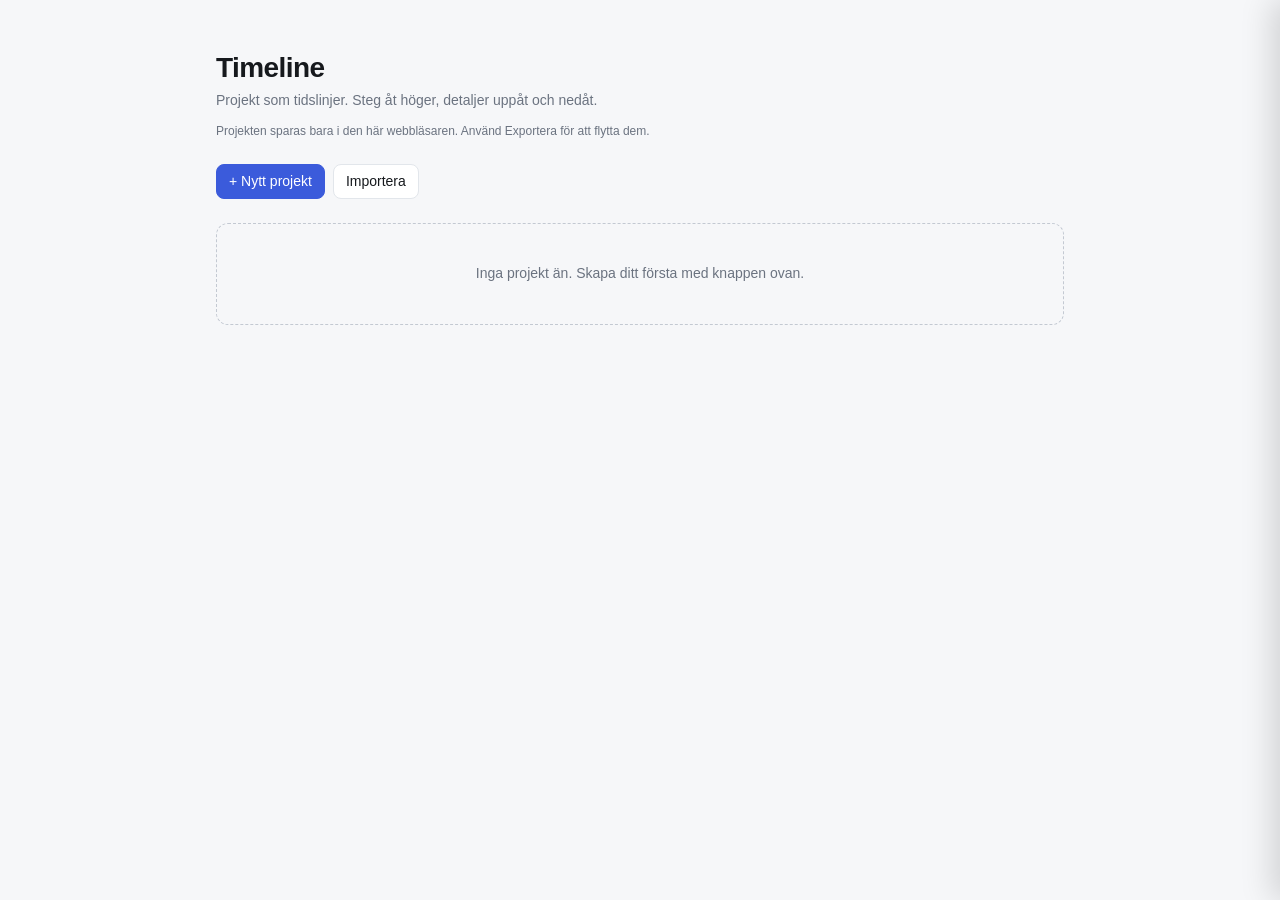
==== timeline/index.html @ 094e9ddc "Timeline: mark last step as Goal (gold + trophy) Co-Authored-By: Claude Opus 5.5 <noreply@anthropic." ====
<!doctype html>
<html lang="sv">
<head>
<meta charset="utf-8">
<meta name="viewport" content="width=device-width, initial-scale=1, viewport-fit=cover">
<meta name="robots" content="noindex, nofollow">
<title>Timeline</title>
<style>
:root{
  --bg:#f6f7f9; --dots:#d9dde3; --panel:#ffffff; --text:#16191d; --muted:#6b7380;
  --line:#c3c9d2; --border:#e2e6eb; --accent:#3b5bdb; --accent-soft:#e7ecff;
  --done:#2f9e44; --done-soft:#e6f6ea; --danger:#e03131;
  --crit:#f5b700; --crit-soft:#fff6d1; --crit-ring:rgba(245,183,0,.25); --crit-text:#9a6b00;
  --gold:#d4a72c; --gold-bg:linear-gradient(135deg,#fff8dc 0%,#ffe9a8 100%); --gold-ring:rgba(212,167,44,.28); --gold-text:#8a6a00; --shadow:0 1px 2px rgba(16,24,40,.06),0 4px 14px rgba(16,24,40,.06);
}
:root[data-theme="dark"]{
  --bg:#111317; --dots:#252a31; --panel:#1a1d23; --text:#e9ecf1; --muted:#8b93a1;
  --line:#3a414c; --border:#2b3038; --accent:#7b93ff; --accent-soft:#232b4a;
  --done:#51cf66; --done-soft:#1a2e20; --danger:#ff6b6b;
  --crit:#fcc419; --crit-soft:#3a3214; --crit-ring:rgba(252,196,25,.22); --crit-text:#ffd43b;
  --gold:#e3b341; --gold-bg:linear-gradient(135deg,#3b3115 0%,#4a3b12 100%); --gold-ring:rgba(227,179,65,.22); --gold-text:#f2cc60; --shadow:0 1px 2px rgba(0,0,0,.3),0 6px 18px rgba(0,0,0,.25);
}
@media (prefers-color-scheme:dark){
  :root:not([data-theme="light"]){
    --bg:#111317; --dots:#252a31; --panel:#1a1d23; --text:#e9ecf1; --muted:#8b93a1;
    --line:#3a414c; --border:#2b3038; --accent:#7b93ff; --accent-soft:#232b4a;
    --done:#51cf66; --done-soft:#1a2e20; --danger:#ff6b6b;
    --crit:#fcc419; --crit-soft:#3a3214; --crit-ring:rgba(252,196,25,.22); --crit-text:#ffd43b;
  --gold:#e3b341; --gold-bg:linear-gradient(135deg,#3b3115 0%,#4a3b12 100%); --gold-ring:rgba(227,179,65,.22); --gold-text:#f2cc60; --shadow:0 1px 2px rgba(0,0,0,.3),0 6px 18px rgba(0,0,0,.25);
  }
}
#saveState{font-size:12px;color:var(--muted);padding:0 4px;white-space:nowrap}
#saveState.error{color:var(--danger);font-weight:600}
.store-note{font-size:12px;color:var(--muted);margin:-16px 0 24px}
.overlay{position:fixed;inset:0;z-index:30;display:grid;place-items:center;padding:16px;background:rgba(10,12,16,.35)}
.overlay .box{background:var(--panel);border-radius:14px;width:min(440px,100%);padding:22px;box-shadow:0 20px 60px rgba(0,0,0,.25)}
#dialog{z-index:40}
#dlgText{margin:0 0 18px;font-size:15px;white-space:pre-line}
#toast{position:fixed;left:50%;bottom:24px;transform:translateX(-50%);z-index:50;background:var(--text);color:var(--bg);padding:10px 16px;border-radius:10px;font-size:13px;max-width:min(520px,calc(100vw - 32px));box-shadow:var(--shadow)}
#loading,#fatal{position:fixed;inset:0;display:grid;place-items:center;text-align:center;padding:24px;color:var(--muted)}
#fatal .box{max-width:460px}
#fatal h2{color:var(--text);font-size:18px;margin:0 0 8px}
#fatal p{margin:0 0 16px;white-space:pre-line}
*{box-sizing:border-box}
html,body{margin:0;height:100%}
body{background:var(--bg);color:var(--text);font:14px/1.4 -apple-system,BlinkMacSystemFont,"Segoe UI",Roboto,Helvetica,Arial,sans-serif;-webkit-font-smoothing:antialiased}
button{font:inherit;color:inherit;cursor:pointer}
input,textarea{font:inherit;color:var(--text)}
.btn{border:1px solid var(--border);background:var(--panel);border-radius:8px;padding:7px 12px;display:inline-flex;align-items:center;gap:6px}
.btn:hover{border-color:var(--line)}
.btn.primary{background:var(--accent);border-color:var(--accent);color:#fff}
.btn.danger{color:var(--danger)}
.btn.ghost{border-color:transparent;background:transparent}
.hidden{display:none!important}

/* Home */
#home{max-width:880px;margin:0 auto;padding:48px 16px 80px}
#home h1{font-size:28px;margin:0 0 4px;letter-spacing:-.02em}
#home .sub{color:var(--muted);margin:0 0 28px}
.home-actions{display:flex;gap:8px;flex-wrap:wrap;margin-bottom:24px}
.plist{display:grid;grid-template-columns:repeat(auto-fill,minmax(250px,1fr));gap:12px}
.pcard{background:var(--panel);border:1px solid var(--border);border-radius:12px;padding:16px;text-align:left;box-shadow:var(--shadow);display:flex;flex-direction:column;gap:6px;min-height:120px}
.pcard:hover{border-color:var(--accent)}
.pcard h3{margin:0;font-size:16px}
.pcard p{margin:0;color:var(--muted);font-size:13px;display:-webkit-box;-webkit-line-clamp:2;-webkit-box-orient:vertical;overflow:hidden}
.pcard .meta{margin-top:auto;color:var(--muted);font-size:12px;display:flex;gap:10px}
.progress{height:4px;border-radius:2px;background:var(--border);overflow:hidden}
.progress i{display:block;height:100%;background:var(--done)}
.empty-home{border:1px dashed var(--line);border-radius:12px;padding:40px;text-align:center;color:var(--muted)}

/* Board */
#board{position:fixed;inset:0}
#topbar{position:absolute;top:0;left:0;right:0;z-index:5;display:flex;align-items:center;gap:10px;padding:12px 16px;background:linear-gradient(var(--bg) 60%,transparent);pointer-events:none}
#topbar>*{pointer-events:auto}
#ptitle{border:none;background:none;text-align:left;padding:4px 8px;border-radius:8px;min-width:0}
#ptitle:hover{background:var(--panel)}
#ptitle strong{display:block;font-size:17px;white-space:nowrap;overflow:hidden;text-overflow:ellipsis}
#ptitle span{display:block;color:var(--muted);font-size:12px;white-space:nowrap;overflow:hidden;text-overflow:ellipsis;max-width:50vw}
#topbar .spacer{flex:1}
#zoombar{position:absolute;right:16px;bottom:16px;z-index:5;display:flex;gap:4px;background:var(--panel);border:1px solid var(--border);border-radius:10px;padding:4px;box-shadow:var(--shadow)}
#zoombar button{border:none;background:none;width:32px;height:32px;border-radius:6px;font-size:16px}
#zoombar button:hover{background:var(--bg)}
#hint{position:absolute;left:16px;bottom:16px;z-index:5;color:var(--muted);font-size:12px}
#viewport{position:absolute;inset:0;overflow:hidden;cursor:grab;touch-action:none;background-image:radial-gradient(var(--dots) 1px,transparent 1px);background-size:22px 22px}
#viewport.dragging{cursor:grabbing}
#world{position:absolute;left:0;top:0;transform-origin:0 0}
#lines{position:absolute;left:0;top:0;width:1px;height:1px;overflow:visible}
#lines line{stroke:var(--line);stroke-width:2}
#lines line.dash{stroke-dasharray:5 5}
#lines line.done{stroke:var(--done)}

.card{position:absolute;background:var(--panel);border:1.5px solid var(--border);border-radius:12px;padding:10px 12px;box-shadow:var(--shadow);text-align:left;display:flex;flex-direction:column;gap:4px;overflow:hidden;transition:border-color .15s}
.card:hover{border-color:var(--accent)}
.card .date{font-size:11px;color:var(--muted);display:flex;align-items:center;gap:6px}
.card .date.late{color:var(--danger);font-weight:600}
.card .title{font-weight:600;line-height:1.25;display:-webkit-box;-webkit-line-clamp:2;-webkit-box-orient:vertical;overflow:hidden;word-break:break-word}
.card .who{display:flex;gap:4px;flex-wrap:nowrap;overflow:hidden;margin-top:auto}
.chip{font-size:11px;padding:1px 7px 1px 2px;border-radius:999px;background:var(--bg);display:inline-flex;align-items:center;gap:4px;white-space:nowrap}
.chip b{width:16px;height:16px;border-radius:50%;color:#fff;font-size:9px;display:inline-grid;place-items:center;font-weight:700}
.card.detail{padding:8px 10px;border-radius:10px}
.card.detail .title{font-weight:500;font-size:13px;-webkit-line-clamp:1}
.card.start{background:var(--accent);border-color:var(--accent);color:#fff}
.card.start .date{color:rgba(255,255,255,.8)}
.card.start .chip{background:rgba(255,255,255,.18)}
.card.done{border-color:var(--done);box-shadow:0 0 0 1px var(--done),var(--shadow);padding-right:34px}
.done-badge{position:absolute;top:8px;right:8px;width:20px;height:20px;border-radius:50%;background:var(--done);color:#fff;display:grid;place-items:center}
.done-badge svg{width:12px;height:12px}
.card.detail .done-badge{top:7px;right:7px;width:18px;height:18px}
.card.crit{border-color:var(--crit);background:var(--crit-soft);box-shadow:0 0 0 3px var(--crit-ring),var(--shadow)}
.card.start.crit{background:var(--crit-soft);color:var(--text)}
.card.start.crit .date{color:var(--muted)}
.warn{color:var(--crit-text);font-weight:700;display:inline-flex;align-items:center;gap:3px}
.crit-toggle input{accent-color:var(--crit)}
.card.goal{border-color:var(--gold);background:var(--gold-bg);box-shadow:0 0 0 3px var(--gold-ring),0 6px 22px var(--gold-ring)}
.card.goal::after{content:"";position:absolute;right:-14px;bottom:-18px;width:84px;height:84px;opacity:.13;pointer-events:none;background:var(--gold-text);
  -webkit-mask:var(--trophy) center/contain no-repeat;mask:var(--trophy) center/contain no-repeat}
.card.goal .date{color:var(--gold-text)}
.goal-tag{color:var(--gold-text);font-weight:700;display:inline-flex;align-items:center;gap:4px}
.goal-tag svg{width:13px;height:13px}
.goal-toggle input{accent-color:var(--gold)}
:root{--trophy:url("data:image/svg+xml,%3Csvg xmlns='http://www.w3.org/2000/svg' viewBox='0 0 24 24'%3E%3Cpath d='M7 2h10v2h3.5v3.5A4.5 4.5 0 0 1 16.3 12a5 5 0 0 1-3.3 2.8V17h3v2.5H8V17h3v-2.2A5 5 0 0 1 7.7 12 4.5 4.5 0 0 1 3.5 7.5V4H7V2zm0 4H5.5v1.5A2.5 2.5 0 0 0 7 9.8V6zm10 0v3.8a2.5 2.5 0 0 0 1.5-2.3V6H17z'/%3E%3Crect x='6.5' y='20.5' width='11' height='2' rx='1'/%3E%3C/svg%3E")}
.check{width:14px;height:14px;border-radius:50%;background:var(--done);color:#fff;display:inline-grid;place-items:center;font-size:9px;font-weight:700}

.plus{position:absolute;border-radius:50%;border:1.5px dashed var(--line);background:var(--panel);color:var(--muted);display:grid;place-items:center;padding:0;line-height:1;transition:all .15s}
.plus:hover{border-style:solid;border-color:var(--accent);color:var(--accent);transform:scale(1.12)}
.plus.big{border-style:solid;border-width:2px;border-color:var(--accent);color:var(--accent);font-size:26px;box-shadow:var(--shadow)}
.plus.big:hover{background:var(--accent);color:#fff}
.plus.small{font-size:15px;opacity:.55}
.plus.small:hover{opacity:1}
.plus.inline{font-size:13px;opacity:0;border-style:solid}
.seg-hit:hover .plus.inline,.plus.inline:hover,.plus.inline:focus-visible{opacity:1}
@media (hover:none){.plus.inline{opacity:.7}.plus.small{opacity:.8}}
.seg-hit{position:absolute;height:30px}
.start-label{position:absolute;color:var(--muted);font-size:13px;text-align:center;width:200px;pointer-events:none}

/* Drawer + modal */
#scrim{position:fixed;inset:0;background:rgba(10,12,16,.35);z-index:20}
#drawer{position:fixed;top:0;right:0;bottom:0;width:min(400px,100vw);background:var(--panel);z-index:21;box-shadow:-8px 0 30px rgba(0,0,0,.15);display:flex;flex-direction:column;transform:translateX(100%);transition:transform .2s ease}
#drawer.open{transform:none}
#drawer header{padding:18px 20px 6px;display:flex;align-items:center;gap:8px}
#drawer header h2{font-size:17px;margin:0;flex:1}
#drawer form{padding:8px 20px 20px;display:flex;flex-direction:column;gap:14px;overflow:auto;flex:1}
label{display:flex;flex-direction:column;gap:5px;font-size:12px;color:var(--muted);font-weight:600}
input[type=text],input[type=date],input[type=time],textarea{border:1px solid var(--border);background:var(--bg);border-radius:8px;padding:9px 10px;font-size:14px;font-weight:400;width:100%}
input:focus,textarea:focus{outline:2px solid var(--accent);outline-offset:-1px;border-color:transparent}
textarea{resize:vertical;min-height:90px}
.row{display:flex;gap:10px}.row>*{flex:1}
.toggle{flex-direction:row;align-items:center;gap:8px;font-size:14px;color:var(--text);font-weight:500}
.toggle input{width:18px;height:18px;accent-color:var(--done)}
.form-actions{display:flex;gap:8px;margin-top:auto;padding-top:8px}
.form-actions .grow{flex:1}
.ctx{font-size:12px;color:var(--muted);background:var(--bg);border-radius:8px;padding:8px 10px}
#modal h2{margin:0 0 14px;font-size:18px}
#modal form{display:flex;flex-direction:column;gap:14px}
@media (max-width:600px){#hint{display:none}#topbar .lbl{display:none}}
</style>
</head>
<body>

<section id="home" class="hidden">
  <h1>Timeline</h1>
  <p class="sub">Projekt som tidslinjer. Steg åt höger, detaljer uppåt och nedåt.</p>
  <p class="store-note" id="storeNote"></p>
  <div class="home-actions">
    <button class="btn primary" id="newProject">+ Nytt projekt</button>
    <button class="btn" id="importBtn">Importera</button>
    <input type="file" id="importFile" accept="application/json,.json" class="hidden">
  </div>
  <div id="plist" class="plist"></div>
</section>

<section id="board" class="hidden">
  <div id="viewport"><div id="world"><svg id="lines"></svg><div id="nodes"></div></div></div>
  <div id="topbar">
    <button class="btn" id="backBtn" title="Alla projekt">&larr;<span class="lbl"> Projekt</span></button>
    <button id="ptitle" title="Redigera projekt"><strong></strong><span></span></button>
    <div class="spacer"></div>
    <span id="saveState" aria-live="polite"></span>
    <button class="btn" id="exportBtn" title="Ladda ner som JSON">Exportera</button>
  </div>
  <div id="zoombar">
    <button id="zoomOut" title="Zooma ut">&minus;</button>
    <button id="zoomFit" title="Visa allt">&#9634;</button>
    <button id="zoomIn" title="Zooma in">+</button>
  </div>
  <div id="hint">Dra för att flytta. Ctrl/⌘ + scroll eller nyp för att zooma.</div>
</section>

<div id="scrim" class="hidden"></div>
<aside id="drawer" aria-hidden="true">
  <header><h2 id="dTitle">Steg</h2><button class="btn ghost" id="dClose" title="Stäng">&times;</button></header>
  <form id="dForm" autocomplete="off">
    <div class="ctx" id="dCtx"></div>
    <label>Namn på steget<input type="text" id="fTitle" required maxlength="140" placeholder="t.ex. Ta fram designförslag"></label>
    <label>Vem gör det?<input type="text" id="fWho" list="whoList" placeholder="Namn, separera flera med komma"></label>
    <datalist id="whoList"></datalist>
    <div class="row">
      <label>Datum<input type="date" id="fDate"></label>
      <label>Tid<input type="time" id="fTime"></label>
    </div>
    <label>Beskrivning<textarea id="fNote" placeholder="Detaljer, länkar, anteckningar"></textarea></label>
    <label class="toggle goal-toggle" id="goalRow"><input type="checkbox" id="fGoal"> 🏆 Mål (projektets slutpunkt)</label>
    <label class="toggle crit-toggle"><input type="checkbox" id="fCrit"> ⚠ Kritiskt</label>
    <label class="toggle"><input type="checkbox" id="fDone"> Klart</label>
    <div class="form-actions">
      <button type="button" class="btn danger" id="dDelete">Ta bort</button>
      <span class="grow"></span>
      <button type="button" class="btn" id="dCancel">Avbryt</button>
      <button type="submit" class="btn primary" id="dSave">Spara</button>
    </div>
  </form>
</aside>

<div id="loading">Laddar projekt…</div>
<div id="fatal" class="hidden"><div class="box"><h2 id="fatalTitle">Något gick fel</h2><p id="fatalText"></p><button class="btn primary" id="fatalRetry">Försök igen</button></div></div>
<div id="dialog" class="overlay hidden"><div class="box"><p id="dlgText"></p><div class="form-actions"><span class="grow"></span><button class="btn" id="dlgNo">Avbryt</button><button class="btn primary" id="dlgYes">OK</button></div></div></div>
<div id="toast" class="hidden"></div>

<div id="modal" class="overlay hidden">
  <div class="box">
    <h2 id="mTitle">Nytt projekt</h2>
    <form id="mForm" autocomplete="off">
      <label>Projektnamn<input type="text" id="mName" required maxlength="100"></label>
      <label>Kort beskrivning (valfri)<textarea id="mDesc" maxlength="400" style="min-height:70px"></textarea></label>
      <div class="form-actions">
        <button type="button" class="btn danger" id="mDelete">Ta bort projekt</button>
        <span class="grow"></span>
        <button type="button" class="btn" id="mCancel">Avbryt</button>
        <button type="submit" class="btn primary" id="mSave">Skapa</button>
      </div>
    </form>
  </div>
</div>

<script>
(() => {
'use strict';
const KEY = 'fallkvist.timeline.v1';
const $ = s => document.querySelector(s);
const uid = () => (crypto.randomUUID ? crypto.randomUUID() : Date.now().toString(36) + Math.random().toString(36).slice(2));
const pad = n => String(n).padStart(2, '0');
const todayISO = d => `${d.getFullYear()}-${pad(d.getMonth()+1)}-${pad(d.getDate())}`;
const nowTime = d => `${pad(d.getHours())}:${pad(d.getMinutes())}`;

/* ---------- config ---------- */
// Entra ID app registration (SPA, redirect URI brk-multihub://fallkvist.se, delegated Files.ReadWrite.All)
const TEAMS_CLIENT_ID = '';
const GRAPH_SCOPES = ['Files.ReadWrite.All'];
const FOLDER = 'Timeline';
const IN_TEAMS = new URLSearchParams(location.search).get('host') === 'teams';

/* ---------- dialogs ---------- */
function ask(text, okLabel = 'OK', danger = false){
  return new Promise(res => {
    $('#dlgText').textContent = text;
    const yes = $('#dlgYes'), no = $('#dlgNo');
    yes.textContent = okLabel; yes.style.background = danger ? 'var(--danger)' : ''; yes.style.borderColor = danger ? 'var(--danger)' : '';
    $('#dialog').classList.remove('hidden'); setTimeout(() => yes.focus(), 20);
    const done = v => { $('#dialog').classList.add('hidden'); yes.onclick = no.onclick = null; res(v); };
    yes.onclick = () => done(true); no.onclick = () => done(false);
  });
}
let toastTimer;
function notify(text){
  const t = $('#toast'); t.textContent = text; t.classList.remove('hidden');
  clearTimeout(toastTimer); toastTimer = setTimeout(() => t.classList.add('hidden'), 5000);
}
function setStatus(s){
  const el = $('#saveState'); if (!IN_TEAMS) { el.textContent = ''; return; }
  el.className = s === 'error' ? 'error' : '';
  el.textContent = s === 'saving' ? 'Sparar…' : s === 'saved' ? 'Sparat' : s === 'error' ? 'Kunde inte spara' : '';
}
function normalize(p){
  p.steps = Array.isArray(p.steps) ? p.steps : [];
  p.steps.forEach(s => { s.up = s.up || []; s.down = s.down || []; });
  return p;
}

/* ---------- storage: this browser ---------- */
const LocalStore = {
  async init(){
    let d = null;
    try { const raw = localStorage.getItem(KEY); if (raw) d = JSON.parse(raw); } catch(e) {}
    $('#storeNote').textContent = 'Projekten sparas bara i den här webbläsaren. Använd Exportera för att flytta dem.';
    return (d && Array.isArray(d.projects) ? d.projects : []).map(normalize);
  },
  write(){ try { localStorage.setItem(KEY, JSON.stringify(db)); } catch(e) { notify('Kunde inte spara i webbläsaren.'); } },
  saveProject(){ this.write(); },
  deleteProject(){ this.write(); },
  pending: () => false,
  refresh: async () => false
};

/* ---------- storage: Teams channel files (SharePoint via Microsoft Graph) ---------- */
function loadScript(src){
  return new Promise((res, rej) => { const s = document.createElement('script'); s.src = src; s.crossOrigin = 'anonymous'; s.onload = res; s.onerror = () => rej(new Error('Kunde inte ladda ' + src)); document.head.appendChild(s); });
}
function applyTheme(t){ document.documentElement.dataset.theme = (t === 'dark' || t === 'contrast') ? 'dark' : 'light'; }

const TeamsStore = {
  meta: new Map(),     // projectId -> { itemId, eTag }
  timers: new Map(), inflight: new Map(),
  async init(){
    await Promise.all([
      loadScript('https://cdn.jsdelivr.net/npm/@microsoft/teams-js@2.59.0/dist/umd/MicrosoftTeams.min.js'),
      loadScript('https://cdn.jsdelivr.net/npm/@azure/msal-browser@5.27.0/lib/msal-browser.min.js')
    ]);
    try { await microsoftTeams.app.initialize(); }
    catch(e){ throw new Error('Den här adressen fungerar bara inuti Microsoft Teams.\nI webbläsaren: öppna fallkvist.se/timeline utan ?host=teams.'); }
    const c = await microsoftTeams.app.getContext();
    applyTheme(c.app && c.app.theme);
    microsoftTeams.app.registerOnThemeChangeHandler(applyTheme);
    microsoftTeams.app.notifySuccess();
    if (!TEAMS_CLIENT_ID) throw new Error('Timeline är inte kopplad till Microsoft ännu (app-ID saknas).');
    if (!c.team || !c.team.groupId || !c.channel || !c.channel.id) throw new Error('Lägg till Timeline som en flik i en kanal i ett team.');
    this.pca = await msal.createNestablePublicClientApplication({
      auth: { clientId: TEAMS_CLIENT_ID, authority: `https://login.microsoftonline.com/${c.user.tenant.id}` }
    });
    const ff = await this.graph(`/teams/${c.team.groupId}/channels/${encodeURIComponent(c.channel.id)}/filesFolder`);
    this.drive = ff.parentReference.driveId; this.root = ff.id;
    $('#storeNote').textContent = `Projekten sparas i kanalens Filer, i mappen ${FOLDER}. Alla i kanalen ser samma projekt.`;
    $('#exportBtn').classList.add('hidden');
    setInterval(() => this.refresh(), 20000);
    document.addEventListener('visibilitychange', () => { if (!document.hidden) this.refresh(); });
    window.addEventListener('beforeunload', e => { if (this.pending()) { e.preventDefault(); e.returnValue = ''; } });
    const raw = await this.listRaw();
    return (await Promise.all(raw.map(i => this.download(i).catch(() => null)))).filter(Boolean);
  },
  async token(){
    const req = { scopes: GRAPH_SCOPES };
    try { return (await this.pca.acquireTokenSilent(req)).accessToken; }
    catch(e){ return (await this.pca.acquireTokenPopup(req)).accessToken; }
  },
  async graph(path, opts = {}){
    const t = await this.token();
    const r = await fetch('https://graph.microsoft.com/v1.0' + path, { ...opts, headers: { Authorization: 'Bearer ' + t, ...(opts.headers || {}) } });
    if (!r.ok){ const e = new Error(`Microsoft Graph svarade ${r.status}`); e.status = r.status; throw e; }
    return r.status === 204 ? null : r.json();
  },
  path(rest){ return `/drives/${this.drive}/items/${this.root}:/${FOLDER}${rest}`; },
  async listRaw(){
    try {
      const res = await this.graph(this.path(':/children?$top=999'));
      return res.value.filter(i => i.file && i.name.endsWith('.json'));
    } catch(e){ if (e.status === 404) return []; throw e; }
  },
  async download(item){
    const r = await fetch(item['@microsoft.graph.downloadUrl']);
    if (!r.ok) throw new Error('download ' + r.status);
    const p = normalize(await r.json());
    if (!p.id || typeof p.name !== 'string') return null;
    this.meta.set(p.id, { itemId: item.id, eTag: item.eTag });
    return p;
  },
  pending(){ return this.timers.size > 0 || this.inflight.size > 0; },
  saveProject(p){
    clearTimeout(this.timers.get(p.id)); setStatus('saving');
    this.timers.set(p.id, setTimeout(() => this.flush(p.id), 600));
  },
  async flush(id){
    this.timers.delete(id);
    if (this.inflight.has(id)){ this.inflight.set(id, 'again'); return; }
    const p = db.projects.find(x => x.id === id); if (!p) return;
    this.inflight.set(id, true);
    const m = this.meta.get(id);
    try {
      const item = await this.graph(this.path(`/${id}.json:/content`) + (m ? '' : '?@microsoft.graph.conflictBehavior=fail'), {
        method: 'PUT', body: JSON.stringify(p),
        headers: { 'Content-Type': 'application/json', ...(m ? { 'If-Match': m.eTag } : {}) }
      });
      this.meta.set(id, { itemId: item.id, eTag: item.eTag });
      if (!this.timers.size && this.inflight.size <= 1) setStatus('saved');
    } catch(e){
      if (e.status === 412 || e.status === 409){
        await this.reloadOne(id);
        notify('Någon annan ändrade projektet samtidigt. Den senaste versionen visas nu, gör om din ändring.');
        setStatus('');
      } else {
        setStatus('error');
        this.timers.set(id, setTimeout(() => this.flush(id), 8000));
      }
    } finally {
      const again = this.inflight.get(id) === 'again';
      this.inflight.delete(id);
      if (again) this.flush(id);
    }
  },
  async reloadOne(id){
    try {
      const item = await this.graph(this.path(`/${id}.json`));
      const p = await this.download(item);
      const i = db.projects.findIndex(x => x.id === id);
      if (p && i >= 0) db.projects[i] = p;
    } catch(e){}
    rerender();
  },
  async deleteProject(p){
    clearTimeout(this.timers.get(p.id)); this.timers.delete(p.id);
    const m = this.meta.get(p.id); if (!m) return;
    try { await this.graph(`/drives/${this.drive}/items/${m.itemId}`, { method: 'DELETE' }); this.meta.delete(p.id); }
    catch(e){ notify('Kunde inte ta bort projektet i Teams.'); }
  },
  async refresh(){
    if (this.pending() || ctx || !$('#modal').classList.contains('hidden')) return;
    let raw; try { raw = await this.listRaw(); } catch(e){ return; }
    if (this.pending() || ctx) return;
    let changed = false;
    const seen = new Set();
    for (const item of raw){
      const id = item.name.slice(0, -5); seen.add(id);
      const m = this.meta.get(id);
      if (m && m.eTag === item.eTag) continue;
      try {
        const p = await this.download(item); if (!p) continue;
        const i = db.projects.findIndex(x => x.id === p.id);
        if (i >= 0) db.projects[i] = p; else db.projects.push(p);
        changed = true;
      } catch(e){}
    }
    for (const id of [...this.meta.keys()]){
      if (!seen.has(id)){ this.meta.delete(id); db.projects = db.projects.filter(x => x.id !== id); changed = true; }
    }
    if (changed && !this.pending() && !ctx) rerender();
  }
};

const store = IN_TEAMS ? TeamsStore : LocalStore;
let db = { projects: [] };
function save(p = current()){
  if (!p) return;
  p.updated = Date.now();
  store.saveProject(p);
}
function rerender(){
  if (currentId && !current()){ location.hash = ''; return; }
  current() ? renderBoard() : renderHome();
}

let currentId = null;
const current = () => db.projects.find(p => p.id === currentId) || null;

/* ---------- helpers ---------- */
const MONTHS = ['jan','feb','mar','apr','maj','jun','jul','aug','sep','okt','nov','dec'];
function fmtDate(s){
  if (!s.date) return '';
  const [y,m,d] = s.date.split('-').map(Number);
  const thisYear = new Date().getFullYear();
  let out = `${d} ${MONTHS[m-1]}` + (y !== thisYear ? ` ${y}` : '');
  if (s.time) out += ` ${s.time}`;
  return out;
}
function lateCheck(s){
  if (!s.date || s.done) return false;
  const due = new Date(`${s.date}T${s.time || '23:59'}`);
  return due < new Date();
}
const people = s => (s.who || '').split(',').map(x => x.trim()).filter(Boolean);
function colorFor(name){
  let h = 0; for (const c of name) h = (h * 31 + c.charCodeAt(0)) % 360;
  return `hsl(${h} 55% 48%)`;
}
const initials = n => n.split(/\s+/).map(w => w[0]).join('').slice(0,2).toUpperCase();
function el(tag, cls, text){ const e = document.createElement(tag); if (cls) e.className = cls; if (text != null) e.textContent = text; return e; }

/* ---------- routing ---------- */
function route(){
  const m = location.hash.match(/^#p=(.+)$/);
  currentId = m ? decodeURIComponent(m[1]) : null;
  if (currentId && !current()) { location.hash = ''; return; }
  closeDrawer(true);
  if (current()) { $('#home').classList.add('hidden'); $('#board').classList.remove('hidden'); renderBoard(true); }
  else { $('#board').classList.add('hidden'); $('#home').classList.remove('hidden'); renderHome(); }
}
window.addEventListener('hashchange', route);

/* ---------- home ---------- */
function renderHome(){
  const list = $('#plist'); list.innerHTML = '';
  if (!db.projects.length){
    const e = el('div','empty-home'); e.style.gridColumn = '1/-1';
    e.textContent = 'Inga projekt än. Skapa ditt första med knappen ovan.';
    list.appendChild(e); return;
  }
  [...db.projects].sort((a,b) => (b.updated||0) - (a.updated||0)).forEach(p => {
    const c = el('button','pcard');
    c.appendChild(el('h3', null, p.name));
    if (p.description) c.appendChild(el('p', null, p.description));
    const total = p.steps.length + p.steps.reduce((n,s) => n + s.up.length + s.down.length, 0);
    const done = p.steps.filter(s => s.done).length + p.steps.reduce((n,s) => n + s.up.filter(d=>d.done).length + s.down.filter(d=>d.done).length, 0);
    const meta = el('div','meta');
    meta.appendChild(el('span', null, `${p.steps.length} steg`));
    if (total) meta.appendChild(el('span', null, `${done}/${total} klara`));
    if (p.updated) meta.appendChild(el('span', null, 'Ändrad ' + new Date(p.updated).toLocaleDateString('sv-SE')));
    if (total){ const pr = el('div','progress'); const i = el('i'); i.style.width = (done/total*100) + '%'; pr.appendChild(i); c.appendChild(pr); }
    c.appendChild(meta);
    c.onclick = () => { location.hash = 'p=' + encodeURIComponent(p.id); };
    list.appendChild(c);
  });
}

/* ---------- project modal ---------- */
let modalMode = 'new';
function openModal(mode){
  modalMode = mode;
  const p = current();
  $('#mTitle').textContent = mode === 'new' ? 'Nytt projekt' : 'Redigera projekt';
  $('#mSave').textContent = mode === 'new' ? 'Skapa' : 'Spara';
  $('#mDelete').classList.toggle('hidden', mode === 'new');
  $('#mName').value = mode === 'edit' ? p.name : '';
  $('#mDesc').value = mode === 'edit' ? (p.description || '') : '';
  $('#modal').classList.remove('hidden');
  setTimeout(() => $('#mName').focus(), 20);
}
const closeModal = () => $('#modal').classList.add('hidden');
$('#newProject').onclick = () => openModal('new');
$('#ptitle').onclick = () => openModal('edit');
$('#mCancel').onclick = closeModal;
$('#modal').addEventListener('pointerdown', e => { if (e.target.id === 'modal') closeModal(); });
$('#mForm').onsubmit = e => {
  e.preventDefault();
  const name = $('#mName').value.trim(); if (!name) return;
  const description = $('#mDesc').value.trim();
  if (modalMode === 'new'){
    const p = { id: uid(), name, description, created: Date.now(), updated: Date.now(), steps: [] };
    db.projects.push(p); save(p); closeModal();
    location.hash = 'p=' + encodeURIComponent(p.id);
  } else {
    Object.assign(current(), { name, description }); save(); closeModal(); renderBoard();
  }
};
$('#mDelete').onclick = async () => {
  const p = current();
  const msg = IN_TEAMS ? `Ta bort projektet "${p.name}"? Filen hamnar i SharePoints papperskorg.` : `Ta bort projektet "${p.name}"? Det går inte att ångra.`;
  if (!await ask(msg, 'Ta bort', true)) return;
  db.projects = db.projects.filter(x => x.id !== p.id); store.deleteProject(p); closeModal(); location.hash = '';
};

/* ---------- import / export ---------- */
$('#exportBtn').onclick = () => {
  const p = current();
  const blob = new Blob([JSON.stringify({ app:'timeline', version:1, projects:[p] }, null, 2)], { type:'application/json' });
  const a = el('a'); a.href = URL.createObjectURL(blob);
  a.download = (p.name.replace(/[^\wåäöÅÄÖ-]+/g,'-') || 'projekt') + '.json';
  a.click(); setTimeout(() => URL.revokeObjectURL(a.href), 1000);
};
$('#importBtn').onclick = () => $('#importFile').click();
$('#importFile').onchange = async e => {
  const f = e.target.files[0]; e.target.value = ''; if (!f) return;
  try {
    const data = JSON.parse(await f.text());
    const list = Array.isArray(data.projects) ? data.projects : [data];
    let n = 0;
    for (const p of list){
      if (!p || typeof p.name !== 'string' || !Array.isArray(p.steps)) continue;
      if (!p.id || db.projects.some(x => x.id === p.id)) p.id = uid();
      normalize(p); db.projects.push(p); save(p); n++;
    }
    renderHome(); notify(`${n} projekt importerade.`);
  } catch(err){ notify('Filen kunde inte läsas.'); }
};

/* ---------- layout constants ---------- */
const SPACING = 290, MAIN_W = 210, MAIN_H = 92, DET_W = 186, DET_H = 76, GAP = 34;
const BIG = 52, SMALL = 26, INLINE = 22;

/* ---------- board render ---------- */
let bounds = { x0:0, y0:0, x1:0, y1:0 };
function renderBoard(fit){
  const p = current(); if (!p) return;
  $('#ptitle strong').textContent = p.name;
  $('#ptitle span').textContent = p.description || '';
  document.title = p.name + ' · Timeline';

  const nodes = $('#nodes'), svg = $('#lines');
  nodes.innerHTML = ''; svg.innerHTML = '';
  const NS = 'http://www.w3.org/2000/svg';
  const line = (x1,y1,x2,y2,cls) => { const l = document.createElementNS(NS,'line'); l.setAttribute('x1',x1); l.setAttribute('y1',y1); l.setAttribute('x2',x2); l.setAttribute('y2',y2); if (cls) l.setAttribute('class',cls); svg.appendChild(l); };
  const plus = (x,y,size,cls,title,fn) => { const b = el('button','plus '+cls,'+'); b.style.cssText = `left:${x-size/2}px;top:${y-size/2}px;width:${size}px;height:${size}px`; b.title = title; b.onclick = e => { e.stopPropagation(); fn(); }; nodes.appendChild(b); return b; };
  bounds = { x0:-150, y0:-120, x1:150, y1:120 };
  const grow = (x,y) => { bounds.x0 = Math.min(bounds.x0,x); bounds.x1 = Math.max(bounds.x1,x); bounds.y0 = Math.min(bounds.y0,y); bounds.y1 = Math.max(bounds.y1,y); };

  if (!p.steps.length){
    plus(0, 0, 72, 'big', 'Starta projektet', () => openDrawer({ mode:'new', kind:'start' }));
    const lab = el('div','start-label','Klicka för att starta projektet'); lab.style.left = '-100px'; lab.style.top = '50px'; nodes.appendChild(lab);
    if (fit) fitView(); return;
  }

  p.steps.forEach((s, i) => {
    const x = i * SPACING;
    // main card
    const goal = isGoal(p, i);
    nodes.appendChild(card(s, x, 0, MAIN_W, MAIN_H, i === 0 ? 'start' : goal ? 'goal' : '', { type:'main', i }));
    grow(x - MAIN_W/2, -MAIN_H/2); grow(x + MAIN_W/2, MAIN_H/2);

    // connector to next / end plus
    if (i < p.steps.length - 1){
      const xa = x + MAIN_W/2, xb = (i+1)*SPACING - MAIN_W/2;
      line(xa, 0, xb, 0, s.done ? 'done' : '');
      const hit = el('div','seg-hit'); hit.style.cssText = `left:${xa}px;top:-15px;width:${xb-xa}px`; nodes.appendChild(hit);
      const b = plus((xa+xb)/2 - xa, 15, INLINE, 'inline', 'Lägg till steg här emellan', () => openDrawer({ mode:'new', kind:'main', at:i+1 }));
      hit.appendChild(b);
    } else if (!goal) {
      const xe = x + SPACING;
      line(x + MAIN_W/2, 0, xe - BIG/2, 0, 'dash');
      plus(xe, 0, BIG, 'big', 'Lägg till nästa steg', () => openDrawer({ mode:'new', kind:'main', at:i+1 }));
      grow(xe + BIG/2, 0);
    }

    // detail chains up and down
    for (const dir of ['up','down']){
      const sign = dir === 'up' ? -1 : 1;
      let cur = sign * MAIN_H/2;
      s[dir].forEach((d, di) => {
        const cy = cur + sign * (GAP + DET_H/2);
        line(x, cur, x, cy - sign*DET_H/2, d.done ? 'done' : '');
        nodes.appendChild(card(d, x, cy, DET_W, DET_H, 'detail', { type:'detail', i, dir, di }));
        grow(x - DET_W/2, cy - DET_H/2); grow(x + DET_W/2, cy + DET_H/2);
        cur = cy + sign * DET_H/2;
      });
      const py = cur + sign * (GAP - 4 + SMALL/2);
      line(x, cur, x, py - sign*SMALL/2, 'dash');
      plus(x, py, SMALL, 'small', dir === 'up' ? 'Lägg till detaljsteg (uppåt)' : 'Lägg till detaljsteg (nedåt)',
        () => openDrawer({ mode:'new', kind:'detail', i, dir }));
      grow(x, py + sign*SMALL/2);
    }
  });
  if (fit) fitView();
}

const TROPHY = '<svg viewBox="0 0 24 24" fill="currentColor" aria-hidden="true"><path d="M7 2h10v2h3.5v3.5A4.5 4.5 0 0 1 16.3 12a5 5 0 0 1-3.3 2.8V17h3v2.5H8V17h3v-2.2A5 5 0 0 1 7.7 12 4.5 4.5 0 0 1 3.5 7.5V4H7V2zm0 4H5.5v1.5A2.5 2.5 0 0 0 7 9.8V6zm10 0v3.8a2.5 2.5 0 0 0 1.5-2.3V6H17z"/><rect x="6.5" y="20.5" width="11" height="2" rx="1"/></svg>';
// the goal can only be the last main step (and never the start node)
const isGoal = (p, i) => !!p.steps[i].goal && i === p.steps.length - 1 && i > 0;

function card(s, cx, cy, w, h, cls, ref){
  const isLate = x => cls !== 'start' && lateCheck(x);
  const crit = s.critical && !s.done;
  const c = el('button', 'card ' + cls + (s.done ? ' done' : '') + (crit ? ' crit' : ''));
  c.style.cssText = `left:${cx-w/2}px;top:${cy-h/2}px;width:${w}px;height:${h}px`;
  if (ref.type === 'main' || s.date || crit){
    const d = el('div', 'date' + (isLate(s) ? ' late' : ''));
    if (cls === 'goal'){ const g = el('span','goal-tag'); g.innerHTML = TROPHY; g.appendChild(document.createTextNode('Mål')); d.appendChild(g); }
    if (crit) d.appendChild(el('span','warn','⚠ Kritiskt'));
    if (ref.type === 'main' || s.date) d.appendChild(el('span', null, fmtDate(s) || 'Inget datum'));
    if (isLate(s) && ref.type === 'main') d.appendChild(el('span', null, 'Försenad'));
    c.appendChild(d);
  }
  if (s.done){
    const b = el('span','done-badge'); b.title = 'Klar';
    b.innerHTML = '<svg viewBox="0 0 12 12" fill="none" stroke="currentColor" stroke-width="2" stroke-linecap="round" stroke-linejoin="round"><path d="M2.5 6.2l2.3 2.3 4.7-5"/></svg>';
    c.appendChild(b);
  }
  c.appendChild(el('div','title', s.title));
  const ppl = people(s);
  if (ppl.length){
    const w = el('div','who');
    ppl.slice(0,3).forEach(n => { const ch = el('span','chip'); const b = el('b', null, initials(n)); b.style.background = colorFor(n); ch.append(b, n); w.appendChild(ch); });
    if (ppl.length > 3) w.appendChild(el('span','chip', '+' + (ppl.length - 3)));
    c.appendChild(w);
  }
  c.title = s.note ? `${s.title}\n\n${s.note}` : s.title;
  c.onclick = e => { e.stopPropagation(); openDrawer({ mode:'edit', ...ref }); };
  return c;
}

/* ---------- pan & zoom ---------- */
const view = { x:0, y:0, s:1 };
const vp = $('#viewport'), world = $('#world');
function apply(){ world.style.transform = `translate(${view.x}px,${view.y}px) scale(${view.s})`; }
function zoomAt(px, py, factor){
  const s = Math.min(2, Math.max(0.2, view.s * factor));
  const k = s / view.s;
  view.x = px - (px - view.x) * k; view.y = py - (py - view.y) * k; view.s = s; apply();
}
function fitView(){
  const W = vp.clientWidth, H = vp.clientHeight, pad = 80;
  const bw = bounds.x1 - bounds.x0, bh = bounds.y1 - bounds.y0;
  const want = Math.min((W - pad*2) / bw, (H - pad*2 - 40) / bh);
  view.s = Math.min(1, Math.max(0.55, want));
  // if everything doesn't fit at a readable size, show from the start instead of centering
  view.x = want < 0.55 ? Math.min(pad, W/2) - bounds.x0 * view.s : W/2 - (bounds.x0 + bw/2) * view.s;
  view.y = H/2 + 20 - (bounds.y0 + bh/2) * view.s;
  apply();
}
function ensureVisible(x, y){
  const W = vp.clientWidth, H = vp.clientHeight, m = 140;
  const sx = view.x + x * view.s, sy = view.y + y * view.s;
  if (sx > W - m) view.x -= sx - (W - m) + 120;
  if (sx < m) view.x += m - sx;
  if (sy < m) view.y += m - sy;
  if (sy > H - m) view.y -= sy - (H - m);
  apply();
}
$('#zoomIn').onclick = () => zoomAt(vp.clientWidth/2, vp.clientHeight/2, 1.2);
$('#zoomOut').onclick = () => zoomAt(vp.clientWidth/2, vp.clientHeight/2, 1/1.2);
$('#zoomFit').onclick = fitView;

vp.addEventListener('wheel', e => {
  e.preventDefault();
  if (e.ctrlKey || e.metaKey) zoomAt(e.clientX, e.clientY, Math.exp(-e.deltaY * 0.01));
  else { view.x -= e.deltaX; view.y -= e.deltaY; apply(); }
}, { passive:false });

const pointers = new Map(); let pinch = null;
vp.addEventListener('pointerdown', e => {
  if (e.target.closest('.card,.plus')) return;
  vp.setPointerCapture(e.pointerId);
  pointers.set(e.pointerId, { x:e.clientX, y:e.clientY });
  vp.classList.add('dragging');
  if (pointers.size === 2){
    const [a,b] = [...pointers.values()];
    pinch = { d: Math.hypot(a.x-b.x, a.y-b.y) };
  }
});
vp.addEventListener('pointermove', e => {
  const prev = pointers.get(e.pointerId); if (!prev) return;
  const cur = { x:e.clientX, y:e.clientY };
  if (pointers.size === 1){ view.x += cur.x - prev.x; view.y += cur.y - prev.y; apply(); }
  pointers.set(e.pointerId, cur);
  if (pointers.size === 2 && pinch){
    const [a,b] = [...pointers.values()];
    const d = Math.hypot(a.x-b.x, a.y-b.y);
    zoomAt((a.x+b.x)/2, (a.y+b.y)/2, d / pinch.d); pinch.d = d;
  }
});
const up = e => { pointers.delete(e.pointerId); if (pointers.size < 2) pinch = null; if (!pointers.size) vp.classList.remove('dragging'); };
vp.addEventListener('pointerup', up); vp.addEventListener('pointercancel', up);
window.addEventListener('resize', () => { if (current()) apply(); });

/* ---------- drawer ---------- */
let ctx = null;
const getItem = c => { const p = current(); const s = p.steps[c.i]; return c.type === 'detail' ? s[c.dir][c.di] : s; };
function openDrawer(c){
  ctx = c; const p = current();
  const isNew = c.mode === 'new';
  let item = isNew ? null : getItem(c);
  const now = new Date();
  // context text
  let ctxText = '';
  if (isNew && c.kind === 'start') ctxText = 'Startpunkten för projektet. Datum och tid sätts till nu.';
  else if (isNew && c.kind === 'main') ctxText = c.at >= p.steps.length ? `Nytt steg efter "${p.steps[p.steps.length-1].title}"` : `Nytt steg mellan "${p.steps[c.at-1].title}" och "${p.steps[c.at].title}"`;
  else if (isNew && c.kind === 'detail') ctxText = `Detaljsteg ${c.dir === 'up' ? 'ovanför' : 'under'} "${p.steps[c.i].title}"`;
  else if (c.type === 'detail') ctxText = `Detaljsteg till "${p.steps[c.i].title}"`;
  else ctxText = c.i === 0 ? 'Projektets startpunkt' : `Steg ${c.i + 1} av ${p.steps.length}`;
  $('#dCtx').textContent = ctxText;

  $('#dTitle').textContent = isNew ? (c.kind === 'start' ? 'Starta projekt' : c.kind === 'detail' ? 'Nytt detaljsteg' : 'Nytt steg') : 'Redigera';
  $('#fTitle').value = item ? item.title : (c.kind === 'start' ? 'Projekt startat' : '');
  $('#fWho').value = item ? (item.who || '') : '';
  $('#fDate').value = item ? (item.date || '') : (c.kind === 'start' ? todayISO(now) : '');
  $('#fTime').value = item ? (item.time || '') : (c.kind === 'start' ? nowTime(now) : '');
  $('#fNote').value = item ? (item.note || '') : '';
  $('#fDone').checked = item ? !!item.done : c.kind === 'start';
  $('#fCrit').checked = item ? !!item.critical : false;
  // Goal is only offered for the last main step (nothing to its right), never the start node
  const goalOk = isNew ? (c.kind === 'main' && c.at >= p.steps.length) : (c.type === 'main' && c.i === p.steps.length - 1 && c.i > 0);
  $('#goalRow').classList.toggle('hidden', !goalOk);
  $('#fGoal').checked = goalOk && !!(item && item.goal);
  $('#dDelete').classList.toggle('hidden', isNew);
  $('#dSave').textContent = isNew ? 'Lägg till' : 'Spara';

  // name suggestions
  const names = new Set();
  p.steps.forEach(s => [s, ...s.up, ...s.down].forEach(x => people(x).forEach(n => names.add(n))));
  const dl = $('#whoList'); dl.innerHTML = ''; names.forEach(n => { const o = el('option'); o.value = n; dl.appendChild(o); });

  $('#scrim').classList.remove('hidden');
  $('#drawer').classList.add('open'); $('#drawer').setAttribute('aria-hidden','false');
  setTimeout(() => { const t = $('#fTitle'); t.focus(); if (!isNew || c.kind === 'start') t.select(); }, 60);
}
function closeDrawer(silent){
  $('#drawer').classList.remove('open'); $('#drawer').setAttribute('aria-hidden','true');
  $('#scrim').classList.add('hidden'); ctx = null;
}
$('#dClose').onclick = () => closeDrawer();
$('#dCancel').onclick = () => closeDrawer();
$('#scrim').onclick = () => closeDrawer();
document.addEventListener('keydown', e => {
  if (e.key === 'Escape'){ if (!$('#modal').classList.contains('hidden')) closeModal(); else if (ctx) closeDrawer(); }
});

$('#dForm').onsubmit = e => {
  e.preventDefault(); if (!ctx) return;
  const p = current();
  const data = {
    title: $('#fTitle').value.trim() || 'Namnlöst steg',
    who: people({ who: $('#fWho').value }).join(', '),
    date: $('#fDate').value, time: $('#fDate').value ? $('#fTime').value : '',
    note: $('#fNote').value.trim(), done: $('#fDone').checked, critical: $('#fCrit').checked,
    ...($('#goalRow').classList.contains('hidden') ? {} : { goal: $('#fGoal').checked })
  };
  let focus = null;
  if (ctx.mode === 'new'){
    const item = { id: uid(), created: Date.now(), ...data };
    if (ctx.kind === 'start' || ctx.kind === 'main'){
      item.up = []; item.down = [];
      const at = ctx.kind === 'start' ? 0 : ctx.at;
      p.steps.splice(at, 0, item); focus = { x: at * SPACING, y: 0 };
    } else {
      p.steps[ctx.i][ctx.dir].push(item);
      const n = p.steps[ctx.i][ctx.dir].length, sign = ctx.dir === 'up' ? -1 : 1;
      focus = { x: ctx.i * SPACING, y: sign * (MAIN_H/2 + n * (GAP + DET_H) + 40) };
    }
  } else {
    Object.assign(getItem(ctx), data);
  }
  save(); closeDrawer(); renderBoard();
  if (focus) ensureVisible(focus.x + (focus.y ? 0 : SPACING/2), focus.y);
};

$('#dDelete').onclick = async () => {
  if (!ctx || ctx.mode !== 'edit') return;
  const p = current(), c = ctx;
  if (c.type === 'detail'){
    if (!await ask('Ta bort detaljsteget?', 'Ta bort', true)) return;
    p.steps[c.i][c.dir].splice(c.di, 1);
  } else {
    const s = p.steps[c.i]; const n = s.up.length + s.down.length;
    if (!await ask(n ? `Ta bort steget och dess ${n} detaljsteg?` : 'Ta bort steget?', 'Ta bort', true)) return;
    p.steps.splice(c.i, 1);
  }
  save(); closeDrawer(); renderBoard();
};

$('#backBtn').onclick = () => { location.hash = ''; };

async function boot(){
  $('#fatal').classList.add('hidden'); $('#loading').classList.remove('hidden');
  try {
    db.projects = await store.init();
    $('#loading').classList.add('hidden');
    route();
  } catch(e){
    console.error(e);
    $('#loading').classList.add('hidden');
    $('#fatalText').textContent = e && e.message ? e.message : String(e);
    $('#fatal').classList.remove('hidden');
  }
}
$('#fatalRetry').onclick = () => location.reload();
boot();
})();
</script>
</body>
</html>
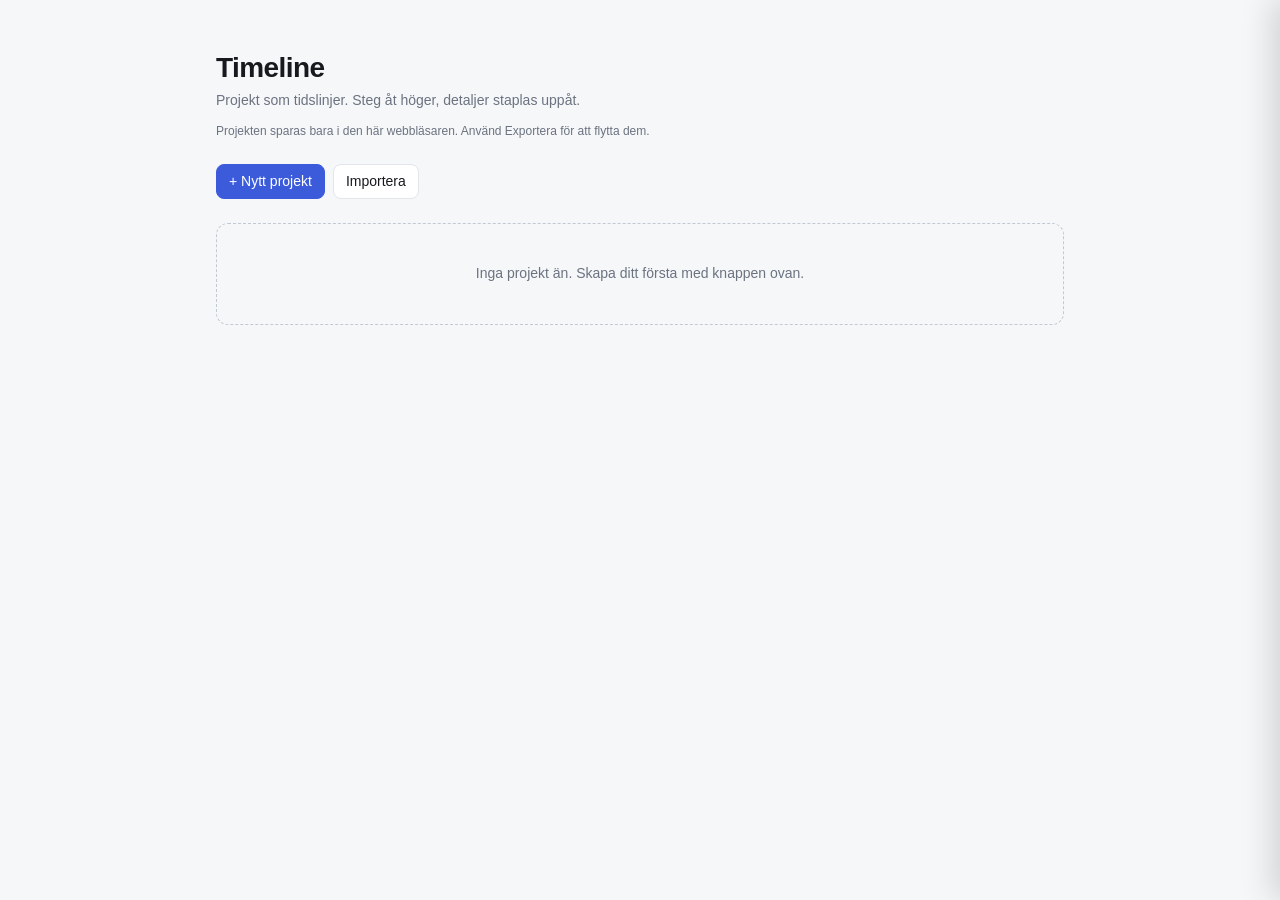
==== commit 897ddec2: "Timeline: undo/redo, date warnings, summary, person filter, Pågår, Milstolpe, checklists, duplicate," ====
--- a/timeline/index.html
+++ b/timeline/index.html
@@ -5,161 +5,13 @@
 <meta name="viewport" content="width=device-width, initial-scale=1, viewport-fit=cover">
 <meta name="robots" content="noindex, nofollow">
 <title>Timeline</title>
-<style>
-:root{
-  --bg:#f6f7f9; --dots:#d9dde3; --panel:#ffffff; --text:#16191d; --muted:#6b7380;
-  --line:#c3c9d2; --border:#e2e6eb; --accent:#3b5bdb; --accent-soft:#e7ecff;
-  --done:#2f9e44; --done-soft:#e6f6ea; --danger:#e03131;
-  --crit:#f5b700; --crit-soft:#fff6d1; --crit-ring:rgba(245,183,0,.25); --crit-text:#9a6b00;
-  --gold:#d4a72c; --gold-bg:linear-gradient(135deg,#fff8dc 0%,#ffe9a8 100%); --gold-ring:rgba(212,167,44,.28); --gold-text:#8a6a00; --shadow:0 1px 2px rgba(16,24,40,.06),0 4px 14px rgba(16,24,40,.06);
-}
-:root[data-theme="dark"]{
-  --bg:#111317; --dots:#252a31; --panel:#1a1d23; --text:#e9ecf1; --muted:#8b93a1;
-  --line:#3a414c; --border:#2b3038; --accent:#7b93ff; --accent-soft:#232b4a;
-  --done:#51cf66; --done-soft:#1a2e20; --danger:#ff6b6b;
-  --crit:#fcc419; --crit-soft:#3a3214; --crit-ring:rgba(252,196,25,.22); --crit-text:#ffd43b;
-  --gold:#e3b341; --gold-bg:linear-gradient(135deg,#3b3115 0%,#4a3b12 100%); --gold-ring:rgba(227,179,65,.22); --gold-text:#f2cc60; --shadow:0 1px 2px rgba(0,0,0,.3),0 6px 18px rgba(0,0,0,.25);
-}
-@media (prefers-color-scheme:dark){
-  :root:not([data-theme="light"]){
-    --bg:#111317; --dots:#252a31; --panel:#1a1d23; --text:#e9ecf1; --muted:#8b93a1;
-    --line:#3a414c; --border:#2b3038; --accent:#7b93ff; --accent-soft:#232b4a;
-    --done:#51cf66; --done-soft:#1a2e20; --danger:#ff6b6b;
-    --crit:#fcc419; --crit-soft:#3a3214; --crit-ring:rgba(252,196,25,.22); --crit-text:#ffd43b;
-  --gold:#e3b341; --gold-bg:linear-gradient(135deg,#3b3115 0%,#4a3b12 100%); --gold-ring:rgba(227,179,65,.22); --gold-text:#f2cc60; --shadow:0 1px 2px rgba(0,0,0,.3),0 6px 18px rgba(0,0,0,.25);
-  }
-}
-#saveState{font-size:12px;color:var(--muted);padding:0 4px;white-space:nowrap}
-#saveState.error{color:var(--danger);font-weight:600}
-.store-note{font-size:12px;color:var(--muted);margin:-16px 0 24px}
-.overlay{position:fixed;inset:0;z-index:30;display:grid;place-items:center;padding:16px;background:rgba(10,12,16,.35)}
-.overlay .box{background:var(--panel);border-radius:14px;width:min(440px,100%);padding:22px;box-shadow:0 20px 60px rgba(0,0,0,.25)}
-#dialog{z-index:40}
-#dlgText{margin:0 0 18px;font-size:15px;white-space:pre-line}
-#toast{position:fixed;left:50%;bottom:24px;transform:translateX(-50%);z-index:50;background:var(--text);color:var(--bg);padding:10px 16px;border-radius:10px;font-size:13px;max-width:min(520px,calc(100vw - 32px));box-shadow:var(--shadow)}
-#loading,#fatal{position:fixed;inset:0;display:grid;place-items:center;text-align:center;padding:24px;color:var(--muted)}
-#fatal .box{max-width:460px}
-#fatal h2{color:var(--text);font-size:18px;margin:0 0 8px}
-#fatal p{margin:0 0 16px;white-space:pre-line}
-*{box-sizing:border-box}
-html,body{margin:0;height:100%}
-body{background:var(--bg);color:var(--text);font:14px/1.4 -apple-system,BlinkMacSystemFont,"Segoe UI",Roboto,Helvetica,Arial,sans-serif;-webkit-font-smoothing:antialiased}
-button{font:inherit;color:inherit;cursor:pointer}
-input,textarea{font:inherit;color:var(--text)}
-.btn{border:1px solid var(--border);background:var(--panel);border-radius:8px;padding:7px 12px;display:inline-flex;align-items:center;gap:6px}
-.btn:hover{border-color:var(--line)}
-.btn.primary{background:var(--accent);border-color:var(--accent);color:#fff}
-.btn.danger{color:var(--danger)}
-.btn.ghost{border-color:transparent;background:transparent}
-.hidden{display:none!important}
-
-/* Home */
-#home{max-width:880px;margin:0 auto;padding:48px 16px 80px}
-#home h1{font-size:28px;margin:0 0 4px;letter-spacing:-.02em}
-#home .sub{color:var(--muted);margin:0 0 28px}
-.home-actions{display:flex;gap:8px;flex-wrap:wrap;margin-bottom:24px}
-.plist{display:grid;grid-template-columns:repeat(auto-fill,minmax(250px,1fr));gap:12px}
-.pcard{background:var(--panel);border:1px solid var(--border);border-radius:12px;padding:16px;text-align:left;box-shadow:var(--shadow);display:flex;flex-direction:column;gap:6px;min-height:120px}
-.pcard:hover{border-color:var(--accent)}
-.pcard h3{margin:0;font-size:16px}
-.pcard p{margin:0;color:var(--muted);font-size:13px;display:-webkit-box;-webkit-line-clamp:2;-webkit-box-orient:vertical;overflow:hidden}
-.pcard .meta{margin-top:auto;color:var(--muted);font-size:12px;display:flex;gap:10px}
-.progress{height:4px;border-radius:2px;background:var(--border);overflow:hidden}
-.progress i{display:block;height:100%;background:var(--done)}
-.empty-home{border:1px dashed var(--line);border-radius:12px;padding:40px;text-align:center;color:var(--muted)}
-
-/* Board */
-#board{position:fixed;inset:0}
-#topbar{position:absolute;top:0;left:0;right:0;z-index:5;display:flex;align-items:center;gap:10px;padding:12px 16px;background:linear-gradient(var(--bg) 60%,transparent);pointer-events:none}
-#topbar>*{pointer-events:auto}
-#ptitle{border:none;background:none;text-align:left;padding:4px 8px;border-radius:8px;min-width:0}
-#ptitle:hover{background:var(--panel)}
-#ptitle strong{display:block;font-size:17px;white-space:nowrap;overflow:hidden;text-overflow:ellipsis}
-#ptitle span{display:block;color:var(--muted);font-size:12px;white-space:nowrap;overflow:hidden;text-overflow:ellipsis;max-width:50vw}
-#topbar .spacer{flex:1}
-#zoombar{position:absolute;right:16px;bottom:16px;z-index:5;display:flex;gap:4px;background:var(--panel);border:1px solid var(--border);border-radius:10px;padding:4px;box-shadow:var(--shadow)}
-#zoombar button{border:none;background:none;width:32px;height:32px;border-radius:6px;font-size:16px}
-#zoombar button:hover{background:var(--bg)}
-#hint{position:absolute;left:16px;bottom:16px;z-index:5;color:var(--muted);font-size:12px}
-#viewport{position:absolute;inset:0;overflow:hidden;cursor:grab;touch-action:none;background-image:radial-gradient(var(--dots) 1px,transparent 1px);background-size:22px 22px}
-#viewport.dragging{cursor:grabbing}
-#world{position:absolute;left:0;top:0;transform-origin:0 0}
-#lines{position:absolute;left:0;top:0;width:1px;height:1px;overflow:visible}
-#lines line{stroke:var(--line);stroke-width:2}
-#lines line.dash{stroke-dasharray:5 5}
-#lines line.done{stroke:var(--done)}
-
-.card{position:absolute;background:var(--panel);border:1.5px solid var(--border);border-radius:12px;padding:10px 12px;box-shadow:var(--shadow);text-align:left;display:flex;flex-direction:column;gap:4px;overflow:hidden;transition:border-color .15s}
-.card:hover{border-color:var(--accent)}
-.card .date{font-size:11px;color:var(--muted);display:flex;align-items:center;gap:6px}
-.card .date.late{color:var(--danger);font-weight:600}
-.card .title{font-weight:600;line-height:1.25;display:-webkit-box;-webkit-line-clamp:2;-webkit-box-orient:vertical;overflow:hidden;word-break:break-word}
-.card .who{display:flex;gap:4px;flex-wrap:nowrap;overflow:hidden;margin-top:auto}
-.chip{font-size:11px;padding:1px 7px 1px 2px;border-radius:999px;background:var(--bg);display:inline-flex;align-items:center;gap:4px;white-space:nowrap}
-.chip b{width:16px;height:16px;border-radius:50%;color:#fff;font-size:9px;display:inline-grid;place-items:center;font-weight:700}
-.card.detail{padding:8px 10px;border-radius:10px}
-.card.detail .title{font-weight:500;font-size:13px;-webkit-line-clamp:1}
-.card.start{background:var(--accent);border-color:var(--accent);color:#fff}
-.card.start .date{color:rgba(255,255,255,.8)}
-.card.start .chip{background:rgba(255,255,255,.18)}
-.card.done{border-color:var(--done);box-shadow:0 0 0 1px var(--done),var(--shadow);padding-right:34px}
-.done-badge{position:absolute;top:8px;right:8px;width:20px;height:20px;border-radius:50%;background:var(--done);color:#fff;display:grid;place-items:center}
-.done-badge svg{width:12px;height:12px}
-.card.detail .done-badge{top:7px;right:7px;width:18px;height:18px}
-.card.crit{border-color:var(--crit);background:var(--crit-soft);box-shadow:0 0 0 3px var(--crit-ring),var(--shadow)}
-.card.start.crit{background:var(--crit-soft);color:var(--text)}
-.card.start.crit .date{color:var(--muted)}
-.warn{color:var(--crit-text);font-weight:700;display:inline-flex;align-items:center;gap:3px}
-.crit-toggle input{accent-color:var(--crit)}
-.card.goal{border-color:var(--gold);background:var(--gold-bg);box-shadow:0 0 0 3px var(--gold-ring),0 6px 22px var(--gold-ring)}
-.card.goal::after{content:"";position:absolute;right:-14px;bottom:-18px;width:84px;height:84px;opacity:.13;pointer-events:none;background:var(--gold-text);
-  -webkit-mask:var(--trophy) center/contain no-repeat;mask:var(--trophy) center/contain no-repeat}
-.card.goal .date{color:var(--gold-text)}
-.goal-tag{color:var(--gold-text);font-weight:700;display:inline-flex;align-items:center;gap:4px}
-.goal-tag svg{width:13px;height:13px}
-.goal-toggle input{accent-color:var(--gold)}
-:root{--trophy:url("data:image/svg+xml,%3Csvg xmlns='http://www.w3.org/2000/svg' viewBox='0 0 24 24'%3E%3Cpath d='M7 2h10v2h3.5v3.5A4.5 4.5 0 0 1 16.3 12a5 5 0 0 1-3.3 2.8V17h3v2.5H8V17h3v-2.2A5 5 0 0 1 7.7 12 4.5 4.5 0 0 1 3.5 7.5V4H7V2zm0 4H5.5v1.5A2.5 2.5 0 0 0 7 9.8V6zm10 0v3.8a2.5 2.5 0 0 0 1.5-2.3V6H17z'/%3E%3Crect x='6.5' y='20.5' width='11' height='2' rx='1'/%3E%3C/svg%3E")}
-.check{width:14px;height:14px;border-radius:50%;background:var(--done);color:#fff;display:inline-grid;place-items:center;font-size:9px;font-weight:700}
-
-.plus{position:absolute;border-radius:50%;border:1.5px dashed var(--line);background:var(--panel);color:var(--muted);display:grid;place-items:center;padding:0;line-height:1;transition:all .15s}
-.plus:hover{border-style:solid;border-color:var(--accent);color:var(--accent);transform:scale(1.12)}
-.plus.big{border-style:solid;border-width:2px;border-color:var(--accent);color:var(--accent);font-size:26px;box-shadow:var(--shadow)}
-.plus.big:hover{background:var(--accent);color:#fff}
-.plus.small{font-size:15px;opacity:.55}
-.plus.small:hover{opacity:1}
-.plus.inline{font-size:13px;opacity:0;border-style:solid}
-.seg-hit:hover .plus.inline,.plus.inline:hover,.plus.inline:focus-visible{opacity:1}
-@media (hover:none){.plus.inline{opacity:.7}.plus.small{opacity:.8}}
-.seg-hit{position:absolute;height:30px}
-.start-label{position:absolute;color:var(--muted);font-size:13px;text-align:center;width:200px;pointer-events:none}
-
-/* Drawer + modal */
-#scrim{position:fixed;inset:0;background:rgba(10,12,16,.35);z-index:20}
-#drawer{position:fixed;top:0;right:0;bottom:0;width:min(400px,100vw);background:var(--panel);z-index:21;box-shadow:-8px 0 30px rgba(0,0,0,.15);display:flex;flex-direction:column;transform:translateX(100%);transition:transform .2s ease}
-#drawer.open{transform:none}
-#drawer header{padding:18px 20px 6px;display:flex;align-items:center;gap:8px}
-#drawer header h2{font-size:17px;margin:0;flex:1}
-#drawer form{padding:8px 20px 20px;display:flex;flex-direction:column;gap:14px;overflow:auto;flex:1}
-label{display:flex;flex-direction:column;gap:5px;font-size:12px;color:var(--muted);font-weight:600}
-input[type=text],input[type=date],input[type=time],textarea{border:1px solid var(--border);background:var(--bg);border-radius:8px;padding:9px 10px;font-size:14px;font-weight:400;width:100%}
-input:focus,textarea:focus{outline:2px solid var(--accent);outline-offset:-1px;border-color:transparent}
-textarea{resize:vertical;min-height:90px}
-.row{display:flex;gap:10px}.row>*{flex:1}
-.toggle{flex-direction:row;align-items:center;gap:8px;font-size:14px;color:var(--text);font-weight:500}
-.toggle input{width:18px;height:18px;accent-color:var(--done)}
-.form-actions{display:flex;gap:8px;margin-top:auto;padding-top:8px}
-.form-actions .grow{flex:1}
-.ctx{font-size:12px;color:var(--muted);background:var(--bg);border-radius:8px;padding:8px 10px}
-#modal h2{margin:0 0 14px;font-size:18px}
-#modal form{display:flex;flex-direction:column;gap:14px}
-@media (max-width:600px){#hint{display:none}#topbar .lbl{display:none}}
-</style>
+<link rel="stylesheet" href="timeline.css?v=2">
 </head>
 <body>
 
 <section id="home" class="hidden">
   <h1>Timeline</h1>
-  <p class="sub">Projekt som tidslinjer. Steg åt höger, detaljer uppåt och nedåt.</p>
+  <p class="sub">Projekt som tidslinjer. Steg åt höger, detaljer staplas uppåt.</p>
   <p class="store-note" id="storeNote"></p>
   <div class="home-actions">
     <button class="btn primary" id="newProject">+ Nytt projekt</button>
@@ -170,20 +22,27 @@
 </section>
 
 <section id="board" class="hidden">
+  <div id="printHead"><h1></h1><p></p></div>
   <div id="viewport"><div id="world"><svg id="lines"></svg><div id="nodes"></div></div></div>
   <div id="topbar">
     <button class="btn" id="backBtn" title="Alla projekt">&larr;<span class="lbl"> Projekt</span></button>
     <button id="ptitle" title="Redigera projekt"><strong></strong><span></span></button>
+    <div id="summary"></div>
     <div class="spacer"></div>
     <span id="saveState" aria-live="polite"></span>
+    <select id="personSel" title="Visa bara en persons steg"></select>
+    <button class="btn icon" id="undoBtn" title="Ångra (Ctrl/⌘ + Z)" disabled><svg viewBox="0 0 20 20" width="16" height="16" fill="none" stroke="currentColor" stroke-width="1.8" stroke-linecap="round" stroke-linejoin="round"><path d="M7 4L3 8l4 4"/><path d="M3 8h9a5 5 0 0 1 0 10H9"/></svg></button>
+    <button class="btn icon" id="redoBtn" title="Gör om (Ctrl/⌘ + Shift + Z)" disabled><svg viewBox="0 0 20 20" width="16" height="16" fill="none" stroke="currentColor" stroke-width="1.8" stroke-linecap="round" stroke-linejoin="round"><path d="M13 4l4 4-4 4"/><path d="M17 8H8a5 5 0 0 0 0 10h3"/></svg></button>
+    <button class="btn" id="printBtn" title="Skriv ut eller spara som PDF">PDF</button>
     <button class="btn" id="exportBtn" title="Ladda ner som JSON">Exportera</button>
   </div>
+  <div id="ruler"><div id="rulerTrack"></div></div>
   <div id="zoombar">
     <button id="zoomOut" title="Zooma ut">&minus;</button>
     <button id="zoomFit" title="Visa allt">&#9634;</button>
     <button id="zoomIn" title="Zooma in">+</button>
   </div>
-  <div id="hint">Dra för att flytta. Ctrl/⌘ + scroll eller nyp för att zooma.</div>
+  <div id="hint">Dra ett kort för att flytta det. Dra i bakgrunden för att panorera, Ctrl/⌘ + scroll för att zooma.</div>
 </section>
 
 <div id="scrim" class="hidden"></div>
@@ -194,14 +53,29 @@
     <label>Namn på steget<input type="text" id="fTitle" required maxlength="140" placeholder="t.ex. Ta fram designförslag"></label>
     <label>Vem gör det?<input type="text" id="fWho" list="whoList" placeholder="Namn, separera flera med komma"></label>
     <datalist id="whoList"></datalist>
-    <div class="row">
-      <label>Datum<input type="date" id="fDate"></label>
-      <label>Tid<input type="time" id="fTime"></label>
+    <label>Datum<input type="date" id="fDate"></label>
+    <label>Beskrivning<textarea id="fNote" placeholder="Detaljer, länkar, anteckningar"></textarea></label>
+    <div class="ctx warnbox hidden" id="dWarn"></div>
+    <fieldset class="seg" id="typeRow"><legend>Typ</legend>
+      <div class="seg-opts">
+        <label><input type="radio" name="fType" value="step"><span>Steg</span></label>
+        <label><input type="radio" name="fType" value="milestone"><span>Milstolpe</span></label>
+        <label id="goalOpt"><input type="radio" name="fType" value="goal"><span>🏆 Mål</span></label>
+      </div>
+    </fieldset>
+    <fieldset class="seg"><legend>Status</legend>
+      <div class="seg-opts">
+        <label><input type="radio" name="fStatus" value="todo"><span>Ej påbörjad</span></label>
+        <label><input type="radio" name="fStatus" value="doing"><span>Pågår</span></label>
+        <label><input type="radio" name="fStatus" value="done"><span>Klar</span></label>
+      </div>
+    </fieldset>
+    <label class="toggle crit-toggle"><input type="checkbox" id="fCrit"> ⚠ Kritiskt</label>
+    <div class="cl-wrap">
+      <div class="cl-head">Checklista <span id="clCount"></span></div>
+      <ul id="clList"></ul>
+      <div class="cl-add"><input type="text" id="clNew" placeholder="Ny punkt, tryck Enter" maxlength="200"><button type="button" class="btn" id="clAddBtn">Lägg till</button></div>
     </div>
-    <label>Beskrivning<textarea id="fNote" placeholder="Detaljer, länkar, anteckningar"></textarea></label>
-    <label class="toggle goal-toggle" id="goalRow"><input type="checkbox" id="fGoal"> 🏆 Mål (projektets slutpunkt)</label>
-    <label class="toggle crit-toggle"><input type="checkbox" id="fCrit"> ⚠ Kritiskt</label>
-    <label class="toggle"><input type="checkbox" id="fDone"> Klart</label>
     <div class="form-actions">
       <button type="button" class="btn danger" id="dDelete">Ta bort</button>
       <span class="grow"></span>
@@ -224,6 +98,7 @@
       <label>Kort beskrivning (valfri)<textarea id="mDesc" maxlength="400" style="min-height:70px"></textarea></label>
       <div class="form-actions">
         <button type="button" class="btn danger" id="mDelete">Ta bort projekt</button>
+        <button type="button" class="btn" id="mDup">Duplicera</button>
         <span class="grow"></span>
         <button type="button" class="btn" id="mCancel">Avbryt</button>
         <button type="submit" class="btn primary" id="mSave">Skapa</button>
@@ -232,613 +107,6 @@
   </div>
 </div>
 
-<script>
-(() => {
-'use strict';
-const KEY = 'fallkvist.timeline.v1';
-const $ = s => document.querySelector(s);
-const uid = () => (crypto.randomUUID ? crypto.randomUUID() : Date.now().toString(36) + Math.random().toString(36).slice(2));
-const pad = n => String(n).padStart(2, '0');
-const todayISO = d => `${d.getFullYear()}-${pad(d.getMonth()+1)}-${pad(d.getDate())}`;
-const nowTime = d => `${pad(d.getHours())}:${pad(d.getMinutes())}`;
-
-/* ---------- config ---------- */
-// Entra ID app registration (SPA, redirect URI brk-multihub://fallkvist.se, delegated Files.ReadWrite.All)
-const TEAMS_CLIENT_ID = '';
-const GRAPH_SCOPES = ['Files.ReadWrite.All'];
-const FOLDER = 'Timeline';
-const IN_TEAMS = new URLSearchParams(location.search).get('host') === 'teams';
-
-/* ---------- dialogs ---------- */
-function ask(text, okLabel = 'OK', danger = false){
-  return new Promise(res => {
-    $('#dlgText').textContent = text;
-    const yes = $('#dlgYes'), no = $('#dlgNo');
-    yes.textContent = okLabel; yes.style.background = danger ? 'var(--danger)' : ''; yes.style.borderColor = danger ? 'var(--danger)' : '';
-    $('#dialog').classList.remove('hidden'); setTimeout(() => yes.focus(), 20);
-    const done = v => { $('#dialog').classList.add('hidden'); yes.onclick = no.onclick = null; res(v); };
-    yes.onclick = () => done(true); no.onclick = () => done(false);
-  });
-}
-let toastTimer;
-function notify(text){
-  const t = $('#toast'); t.textContent = text; t.classList.remove('hidden');
-  clearTimeout(toastTimer); toastTimer = setTimeout(() => t.classList.add('hidden'), 5000);
-}
-function setStatus(s){
-  const el = $('#saveState'); if (!IN_TEAMS) { el.textContent = ''; return; }
-  el.className = s === 'error' ? 'error' : '';
-  el.textContent = s === 'saving' ? 'Sparar…' : s === 'saved' ? 'Sparat' : s === 'error' ? 'Kunde inte spara' : '';
-}
-function normalize(p){
-  p.steps = Array.isArray(p.steps) ? p.steps : [];
-  p.steps.forEach(s => { s.up = s.up || []; s.down = s.down || []; });
-  return p;
-}
-
-/* ---------- storage: this browser ---------- */
-const LocalStore = {
-  async init(){
-    let d = null;
-    try { const raw = localStorage.getItem(KEY); if (raw) d = JSON.parse(raw); } catch(e) {}
-    $('#storeNote').textContent = 'Projekten sparas bara i den här webbläsaren. Använd Exportera för att flytta dem.';
-    return (d && Array.isArray(d.projects) ? d.projects : []).map(normalize);
-  },
-  write(){ try { localStorage.setItem(KEY, JSON.stringify(db)); } catch(e) { notify('Kunde inte spara i webbläsaren.'); } },
-  saveProject(){ this.write(); },
-  deleteProject(){ this.write(); },
-  pending: () => false,
-  refresh: async () => false
-};
-
-/* ---------- storage: Teams channel files (SharePoint via Microsoft Graph) ---------- */
-function loadScript(src){
-  return new Promise((res, rej) => { const s = document.createElement('script'); s.src = src; s.crossOrigin = 'anonymous'; s.onload = res; s.onerror = () => rej(new Error('Kunde inte ladda ' + src)); document.head.appendChild(s); });
-}
-function applyTheme(t){ document.documentElement.dataset.theme = (t === 'dark' || t === 'contrast') ? 'dark' : 'light'; }
-
-const TeamsStore = {
-  meta: new Map(),     // projectId -> { itemId, eTag }
-  timers: new Map(), inflight: new Map(),
-  async init(){
-    await Promise.all([
-      loadScript('https://cdn.jsdelivr.net/npm/@microsoft/teams-js@2.59.0/dist/umd/MicrosoftTeams.min.js'),
-      loadScript('https://cdn.jsdelivr.net/npm/@azure/msal-browser@5.27.0/lib/msal-browser.min.js')
-    ]);
-    try { await microsoftTeams.app.initialize(); }
-    catch(e){ throw new Error('Den här adressen fungerar bara inuti Microsoft Teams.\nI webbläsaren: öppna fallkvist.se/timeline utan ?host=teams.'); }
-    const c = await microsoftTeams.app.getContext();
-    applyTheme(c.app && c.app.theme);
-    microsoftTeams.app.registerOnThemeChangeHandler(applyTheme);
-    microsoftTeams.app.notifySuccess();
-    if (!TEAMS_CLIENT_ID) throw new Error('Timeline är inte kopplad till Microsoft ännu (app-ID saknas).');
-    if (!c.team || !c.team.groupId || !c.channel || !c.channel.id) throw new Error('Lägg till Timeline som en flik i en kanal i ett team.');
-    this.pca = await msal.createNestablePublicClientApplication({
-      auth: { clientId: TEAMS_CLIENT_ID, authority: `https://login.microsoftonline.com/${c.user.tenant.id}` }
-    });
-    const ff = await this.graph(`/teams/${c.team.groupId}/channels/${encodeURIComponent(c.channel.id)}/filesFolder`);
-    this.drive = ff.parentReference.driveId; this.root = ff.id;
-    $('#storeNote').textContent = `Projekten sparas i kanalens Filer, i mappen ${FOLDER}. Alla i kanalen ser samma projekt.`;
-    $('#exportBtn').classList.add('hidden');
-    setInterval(() => this.refresh(), 20000);
-    document.addEventListener('visibilitychange', () => { if (!document.hidden) this.refresh(); });
-    window.addEventListener('beforeunload', e => { if (this.pending()) { e.preventDefault(); e.returnValue = ''; } });
-    const raw = await this.listRaw();
-    return (await Promise.all(raw.map(i => this.download(i).catch(() => null)))).filter(Boolean);
-  },
-  async token(){
-    const req = { scopes: GRAPH_SCOPES };
-    try { return (await this.pca.acquireTokenSilent(req)).accessToken; }
-    catch(e){ return (await this.pca.acquireTokenPopup(req)).accessToken; }
-  },
-  async graph(path, opts = {}){
-    const t = await this.token();
-    const r = await fetch('https://graph.microsoft.com/v1.0' + path, { ...opts, headers: { Authorization: 'Bearer ' + t, ...(opts.headers || {}) } });
-    if (!r.ok){ const e = new Error(`Microsoft Graph svarade ${r.status}`); e.status = r.status; throw e; }
-    return r.status === 204 ? null : r.json();
-  },
-  path(rest){ return `/drives/${this.drive}/items/${this.root}:/${FOLDER}${rest}`; },
-  async listRaw(){
-    try {
-      const res = await this.graph(this.path(':/children?$top=999'));
-      return res.value.filter(i => i.file && i.name.endsWith('.json'));
-    } catch(e){ if (e.status === 404) return []; throw e; }
-  },
-  async download(item){
-    const r = await fetch(item['@microsoft.graph.downloadUrl']);
-    if (!r.ok) throw new Error('download ' + r.status);
-    const p = normalize(await r.json());
-    if (!p.id || typeof p.name !== 'string') return null;
-    this.meta.set(p.id, { itemId: item.id, eTag: item.eTag });
-    return p;
-  },
-  pending(){ return this.timers.size > 0 || this.inflight.size > 0; },
-  saveProject(p){
-    clearTimeout(this.timers.get(p.id)); setStatus('saving');
-    this.timers.set(p.id, setTimeout(() => this.flush(p.id), 600));
-  },
-  async flush(id){
-    this.timers.delete(id);
-    if (this.inflight.has(id)){ this.inflight.set(id, 'again'); return; }
-    const p = db.projects.find(x => x.id === id); if (!p) return;
-    this.inflight.set(id, true);
-    const m = this.meta.get(id);
-    try {
-      const item = await this.graph(this.path(`/${id}.json:/content`) + (m ? '' : '?@microsoft.graph.conflictBehavior=fail'), {
-        method: 'PUT', body: JSON.stringify(p),
-        headers: { 'Content-Type': 'application/json', ...(m ? { 'If-Match': m.eTag } : {}) }
-      });
-      this.meta.set(id, { itemId: item.id, eTag: item.eTag });
-      if (!this.timers.size && this.inflight.size <= 1) setStatus('saved');
-    } catch(e){
-      if (e.status === 412 || e.status === 409){
-        await this.reloadOne(id);
-        notify('Någon annan ändrade projektet samtidigt. Den senaste versionen visas nu, gör om din ändring.');
-        setStatus('');
-      } else {
-        setStatus('error');
-        this.timers.set(id, setTimeout(() => this.flush(id), 8000));
-      }
-    } finally {
-      const again = this.inflight.get(id) === 'again';
-      this.inflight.delete(id);
-      if (again) this.flush(id);
-    }
-  },
-  async reloadOne(id){
-    try {
-      const item = await this.graph(this.path(`/${id}.json`));
-      const p = await this.download(item);
-      const i = db.projects.findIndex(x => x.id === id);
-      if (p && i >= 0) db.projects[i] = p;
-    } catch(e){}
-    rerender();
-  },
-  async deleteProject(p){
-    clearTimeout(this.timers.get(p.id)); this.timers.delete(p.id);
-    const m = this.meta.get(p.id); if (!m) return;
-    try { await this.graph(`/drives/${this.drive}/items/${m.itemId}`, { method: 'DELETE' }); this.meta.delete(p.id); }
-    catch(e){ notify('Kunde inte ta bort projektet i Teams.'); }
-  },
-  async refresh(){
-    if (this.pending() || ctx || !$('#modal').classList.contains('hidden')) return;
-    let raw; try { raw = await this.listRaw(); } catch(e){ return; }
-    if (this.pending() || ctx) return;
-    let changed = false;
-    const seen = new Set();
-    for (const item of raw){
-      const id = item.name.slice(0, -5); seen.add(id);
-      const m = this.meta.get(id);
-      if (m && m.eTag === item.eTag) continue;
-      try {
-        const p = await this.download(item); if (!p) continue;
-        const i = db.projects.findIndex(x => x.id === p.id);
-        if (i >= 0) db.projects[i] = p; else db.projects.push(p);
-        changed = true;
-      } catch(e){}
-    }
-    for (const id of [...this.meta.keys()]){
-      if (!seen.has(id)){ this.meta.delete(id); db.projects = db.projects.filter(x => x.id !== id); changed = true; }
-    }
-    if (changed && !this.pending() && !ctx) rerender();
-  }
-};
-
-const store = IN_TEAMS ? TeamsStore : LocalStore;
-let db = { projects: [] };
-function save(p = current()){
-  if (!p) return;
-  p.updated = Date.now();
-  store.saveProject(p);
-}
-function rerender(){
-  if (currentId && !current()){ location.hash = ''; return; }
-  current() ? renderBoard() : renderHome();
-}
-
-let currentId = null;
-const current = () => db.projects.find(p => p.id === currentId) || null;
-
-/* ---------- helpers ---------- */
-const MONTHS = ['jan','feb','mar','apr','maj','jun','jul','aug','sep','okt','nov','dec'];
-function fmtDate(s){
-  if (!s.date) return '';
-  const [y,m,d] = s.date.split('-').map(Number);
-  const thisYear = new Date().getFullYear();
-  let out = `${d} ${MONTHS[m-1]}` + (y !== thisYear ? ` ${y}` : '');
-  if (s.time) out += ` ${s.time}`;
-  return out;
-}
-function lateCheck(s){
-  if (!s.date || s.done) return false;
-  const due = new Date(`${s.date}T${s.time || '23:59'}`);
-  return due < new Date();
-}
-const people = s => (s.who || '').split(',').map(x => x.trim()).filter(Boolean);
-function colorFor(name){
-  let h = 0; for (const c of name) h = (h * 31 + c.charCodeAt(0)) % 360;
-  return `hsl(${h} 55% 48%)`;
-}
-const initials = n => n.split(/\s+/).map(w => w[0]).join('').slice(0,2).toUpperCase();
-function el(tag, cls, text){ const e = document.createElement(tag); if (cls) e.className = cls; if (text != null) e.textContent = text; return e; }
-
-/* ---------- routing ---------- */
-function route(){
-  const m = location.hash.match(/^#p=(.+)$/);
-  currentId = m ? decodeURIComponent(m[1]) : null;
-  if (currentId && !current()) { location.hash = ''; return; }
-  closeDrawer(true);
-  if (current()) { $('#home').classList.add('hidden'); $('#board').classList.remove('hidden'); renderBoard(true); }
-  else { $('#board').classList.add('hidden'); $('#home').classList.remove('hidden'); renderHome(); }
-}
-window.addEventListener('hashchange', route);
-
-/* ---------- home ---------- */
-function renderHome(){
-  const list = $('#plist'); list.innerHTML = '';
-  if (!db.projects.length){
-    const e = el('div','empty-home'); e.style.gridColumn = '1/-1';
-    e.textContent = 'Inga projekt än. Skapa ditt första med knappen ovan.';
-    list.appendChild(e); return;
-  }
-  [...db.projects].sort((a,b) => (b.updated||0) - (a.updated||0)).forEach(p => {
-    const c = el('button','pcard');
-    c.appendChild(el('h3', null, p.name));
-    if (p.description) c.appendChild(el('p', null, p.description));
-    const total = p.steps.length + p.steps.reduce((n,s) => n + s.up.length + s.down.length, 0);
-    const done = p.steps.filter(s => s.done).length + p.steps.reduce((n,s) => n + s.up.filter(d=>d.done).length + s.down.filter(d=>d.done).length, 0);
-    const meta = el('div','meta');
-    meta.appendChild(el('span', null, `${p.steps.length} steg`));
-    if (total) meta.appendChild(el('span', null, `${done}/${total} klara`));
-    if (p.updated) meta.appendChild(el('span', null, 'Ändrad ' + new Date(p.updated).toLocaleDateString('sv-SE')));
-    if (total){ const pr = el('div','progress'); const i = el('i'); i.style.width = (done/total*100) + '%'; pr.appendChild(i); c.appendChild(pr); }
-    c.appendChild(meta);
-    c.onclick = () => { location.hash = 'p=' + encodeURIComponent(p.id); };
-    list.appendChild(c);
-  });
-}
-
-/* ---------- project modal ---------- */
-let modalMode = 'new';
-function openModal(mode){
-  modalMode = mode;
-  const p = current();
-  $('#mTitle').textContent = mode === 'new' ? 'Nytt projekt' : 'Redigera projekt';
-  $('#mSave').textContent = mode === 'new' ? 'Skapa' : 'Spara';
-  $('#mDelete').classList.toggle('hidden', mode === 'new');
-  $('#mName').value = mode === 'edit' ? p.name : '';
-  $('#mDesc').value = mode === 'edit' ? (p.description || '') : '';
-  $('#modal').classList.remove('hidden');
-  setTimeout(() => $('#mName').focus(), 20);
-}
-const closeModal = () => $('#modal').classList.add('hidden');
-$('#newProject').onclick = () => openModal('new');
-$('#ptitle').onclick = () => openModal('edit');
-$('#mCancel').onclick = closeModal;
-$('#modal').addEventListener('pointerdown', e => { if (e.target.id === 'modal') closeModal(); });
-$('#mForm').onsubmit = e => {
-  e.preventDefault();
-  const name = $('#mName').value.trim(); if (!name) return;
-  const description = $('#mDesc').value.trim();
-  if (modalMode === 'new'){
-    const p = { id: uid(), name, description, created: Date.now(), updated: Date.now(), steps: [] };
-    db.projects.push(p); save(p); closeModal();
-    location.hash = 'p=' + encodeURIComponent(p.id);
-  } else {
-    Object.assign(current(), { name, description }); save(); closeModal(); renderBoard();
-  }
-};
-$('#mDelete').onclick = async () => {
-  const p = current();
-  const msg = IN_TEAMS ? `Ta bort projektet "${p.name}"? Filen hamnar i SharePoints papperskorg.` : `Ta bort projektet "${p.name}"? Det går inte att ångra.`;
-  if (!await ask(msg, 'Ta bort', true)) return;
-  db.projects = db.projects.filter(x => x.id !== p.id); store.deleteProject(p); closeModal(); location.hash = '';
-};
-
-/* ---------- import / export ---------- */
-$('#exportBtn').onclick = () => {
-  const p = current();
-  const blob = new Blob([JSON.stringify({ app:'timeline', version:1, projects:[p] }, null, 2)], { type:'application/json' });
-  const a = el('a'); a.href = URL.createObjectURL(blob);
-  a.download = (p.name.replace(/[^\wåäöÅÄÖ-]+/g,'-') || 'projekt') + '.json';
-  a.click(); setTimeout(() => URL.revokeObjectURL(a.href), 1000);
-};
-$('#importBtn').onclick = () => $('#importFile').click();
-$('#importFile').onchange = async e => {
-  const f = e.target.files[0]; e.target.value = ''; if (!f) return;
-  try {
-    const data = JSON.parse(await f.text());
-    const list = Array.isArray(data.projects) ? data.projects : [data];
-    let n = 0;
-    for (const p of list){
-      if (!p || typeof p.name !== 'string' || !Array.isArray(p.steps)) continue;
-      if (!p.id || db.projects.some(x => x.id === p.id)) p.id = uid();
-      normalize(p); db.projects.push(p); save(p); n++;
-    }
-    renderHome(); notify(`${n} projekt importerade.`);
-  } catch(err){ notify('Filen kunde inte läsas.'); }
-};
-
-/* ---------- layout constants ---------- */
-const SPACING = 290, MAIN_W = 210, MAIN_H = 92, DET_W = 186, DET_H = 76, GAP = 34;
-const BIG = 52, SMALL = 26, INLINE = 22;
-
-/* ---------- board render ---------- */
-let bounds = { x0:0, y0:0, x1:0, y1:0 };
-function renderBoard(fit){
-  const p = current(); if (!p) return;
-  $('#ptitle strong').textContent = p.name;
-  $('#ptitle span').textContent = p.description || '';
-  document.title = p.name + ' · Timeline';
-
-  const nodes = $('#nodes'), svg = $('#lines');
-  nodes.innerHTML = ''; svg.innerHTML = '';
-  const NS = 'http://www.w3.org/2000/svg';
-  const line = (x1,y1,x2,y2,cls) => { const l = document.createElementNS(NS,'line'); l.setAttribute('x1',x1); l.setAttribute('y1',y1); l.setAttribute('x2',x2); l.setAttribute('y2',y2); if (cls) l.setAttribute('class',cls); svg.appendChild(l); };
-  const plus = (x,y,size,cls,title,fn) => { const b = el('button','plus '+cls,'+'); b.style.cssText = `left:${x-size/2}px;top:${y-size/2}px;width:${size}px;height:${size}px`; b.title = title; b.onclick = e => { e.stopPropagation(); fn(); }; nodes.appendChild(b); return b; };
-  bounds = { x0:-150, y0:-120, x1:150, y1:120 };
-  const grow = (x,y) => { bounds.x0 = Math.min(bounds.x0,x); bounds.x1 = Math.max(bounds.x1,x); bounds.y0 = Math.min(bounds.y0,y); bounds.y1 = Math.max(bounds.y1,y); };
-
-  if (!p.steps.length){
-    plus(0, 0, 72, 'big', 'Starta projektet', () => openDrawer({ mode:'new', kind:'start' }));
-    const lab = el('div','start-label','Klicka för att starta projektet'); lab.style.left = '-100px'; lab.style.top = '50px'; nodes.appendChild(lab);
-    if (fit) fitView(); return;
-  }
-
-  p.steps.forEach((s, i) => {
-    const x = i * SPACING;
-    // main card
-    const goal = isGoal(p, i);
-    nodes.appendChild(card(s, x, 0, MAIN_W, MAIN_H, i === 0 ? 'start' : goal ? 'goal' : '', { type:'main', i }));
-    grow(x - MAIN_W/2, -MAIN_H/2); grow(x + MAIN_W/2, MAIN_H/2);
-
-    // connector to next / end plus
-    if (i < p.steps.length - 1){
-      const xa = x + MAIN_W/2, xb = (i+1)*SPACING - MAIN_W/2;
-      line(xa, 0, xb, 0, s.done ? 'done' : '');
-      const hit = el('div','seg-hit'); hit.style.cssText = `left:${xa}px;top:-15px;width:${xb-xa}px`; nodes.appendChild(hit);
-      const b = plus((xa+xb)/2 - xa, 15, INLINE, 'inline', 'Lägg till steg här emellan', () => openDrawer({ mode:'new', kind:'main', at:i+1 }));
-      hit.appendChild(b);
-    } else if (!goal) {
-      const xe = x + SPACING;
-      line(x + MAIN_W/2, 0, xe - BIG/2, 0, 'dash');
-      plus(xe, 0, BIG, 'big', 'Lägg till nästa steg', () => openDrawer({ mode:'new', kind:'main', at:i+1 }));
-      grow(xe + BIG/2, 0);
-    }
-
-    // detail chains up and down
-    for (const dir of ['up','down']){
-      const sign = dir === 'up' ? -1 : 1;
-      let cur = sign * MAIN_H/2;
-      s[dir].forEach((d, di) => {
-        const cy = cur + sign * (GAP + DET_H/2);
-        line(x, cur, x, cy - sign*DET_H/2, d.done ? 'done' : '');
-        nodes.appendChild(card(d, x, cy, DET_W, DET_H, 'detail', { type:'detail', i, dir, di }));
-        grow(x - DET_W/2, cy - DET_H/2); grow(x + DET_W/2, cy + DET_H/2);
-        cur = cy + sign * DET_H/2;
-      });
-      const py = cur + sign * (GAP - 4 + SMALL/2);
-      line(x, cur, x, py - sign*SMALL/2, 'dash');
-      plus(x, py, SMALL, 'small', dir === 'up' ? 'Lägg till detaljsteg (uppåt)' : 'Lägg till detaljsteg (nedåt)',
-        () => openDrawer({ mode:'new', kind:'detail', i, dir }));
-      grow(x, py + sign*SMALL/2);
-    }
-  });
-  if (fit) fitView();
-}
-
-const TROPHY = '<svg viewBox="0 0 24 24" fill="currentColor" aria-hidden="true"><path d="M7 2h10v2h3.5v3.5A4.5 4.5 0 0 1 16.3 12a5 5 0 0 1-3.3 2.8V17h3v2.5H8V17h3v-2.2A5 5 0 0 1 7.7 12 4.5 4.5 0 0 1 3.5 7.5V4H7V2zm0 4H5.5v1.5A2.5 2.5 0 0 0 7 9.8V6zm10 0v3.8a2.5 2.5 0 0 0 1.5-2.3V6H17z"/><rect x="6.5" y="20.5" width="11" height="2" rx="1"/></svg>';
-// the goal can only be the last main step (and never the start node)
-const isGoal = (p, i) => !!p.steps[i].goal && i === p.steps.length - 1 && i > 0;
-
-function card(s, cx, cy, w, h, cls, ref){
-  const isLate = x => cls !== 'start' && lateCheck(x);
-  const crit = s.critical && !s.done;
-  const c = el('button', 'card ' + cls + (s.done ? ' done' : '') + (crit ? ' crit' : ''));
-  c.style.cssText = `left:${cx-w/2}px;top:${cy-h/2}px;width:${w}px;height:${h}px`;
-  if (ref.type === 'main' || s.date || crit){
-    const d = el('div', 'date' + (isLate(s) ? ' late' : ''));
-    if (cls === 'goal'){ const g = el('span','goal-tag'); g.innerHTML = TROPHY; g.appendChild(document.createTextNode('Mål')); d.appendChild(g); }
-    if (crit) d.appendChild(el('span','warn','⚠ Kritiskt'));
-    if (ref.type === 'main' || s.date) d.appendChild(el('span', null, fmtDate(s) || 'Inget datum'));
-    if (isLate(s) && ref.type === 'main') d.appendChild(el('span', null, 'Försenad'));
-    c.appendChild(d);
-  }
-  if (s.done){
-    const b = el('span','done-badge'); b.title = 'Klar';
-    b.innerHTML = '<svg viewBox="0 0 12 12" fill="none" stroke="currentColor" stroke-width="2" stroke-linecap="round" stroke-linejoin="round"><path d="M2.5 6.2l2.3 2.3 4.7-5"/></svg>';
-    c.appendChild(b);
-  }
-  c.appendChild(el('div','title', s.title));
-  const ppl = people(s);
-  if (ppl.length){
-    const w = el('div','who');
-    ppl.slice(0,3).forEach(n => { const ch = el('span','chip'); const b = el('b', null, initials(n)); b.style.background = colorFor(n); ch.append(b, n); w.appendChild(ch); });
-    if (ppl.length > 3) w.appendChild(el('span','chip', '+' + (ppl.length - 3)));
-    c.appendChild(w);
-  }
-  c.title = s.note ? `${s.title}\n\n${s.note}` : s.title;
-  c.onclick = e => { e.stopPropagation(); openDrawer({ mode:'edit', ...ref }); };
-  return c;
-}
-
-/* ---------- pan & zoom ---------- */
-const view = { x:0, y:0, s:1 };
-const vp = $('#viewport'), world = $('#world');
-function apply(){ world.style.transform = `translate(${view.x}px,${view.y}px) scale(${view.s})`; }
-function zoomAt(px, py, factor){
-  const s = Math.min(2, Math.max(0.2, view.s * factor));
-  const k = s / view.s;
-  view.x = px - (px - view.x) * k; view.y = py - (py - view.y) * k; view.s = s; apply();
-}
-function fitView(){
-  const W = vp.clientWidth, H = vp.clientHeight, pad = 80;
-  const bw = bounds.x1 - bounds.x0, bh = bounds.y1 - bounds.y0;
-  const want = Math.min((W - pad*2) / bw, (H - pad*2 - 40) / bh);
-  view.s = Math.min(1, Math.max(0.55, want));
-  // if everything doesn't fit at a readable size, show from the start instead of centering
-  view.x = want < 0.55 ? Math.min(pad, W/2) - bounds.x0 * view.s : W/2 - (bounds.x0 + bw/2) * view.s;
-  view.y = H/2 + 20 - (bounds.y0 + bh/2) * view.s;
-  apply();
-}
-function ensureVisible(x, y){
-  const W = vp.clientWidth, H = vp.clientHeight, m = 140;
-  const sx = view.x + x * view.s, sy = view.y + y * view.s;
-  if (sx > W - m) view.x -= sx - (W - m) + 120;
-  if (sx < m) view.x += m - sx;
-  if (sy < m) view.y += m - sy;
-  if (sy > H - m) view.y -= sy - (H - m);
-  apply();
-}
-$('#zoomIn').onclick = () => zoomAt(vp.clientWidth/2, vp.clientHeight/2, 1.2);
-$('#zoomOut').onclick = () => zoomAt(vp.clientWidth/2, vp.clientHeight/2, 1/1.2);
-$('#zoomFit').onclick = fitView;
-
-vp.addEventListener('wheel', e => {
-  e.preventDefault();
-  if (e.ctrlKey || e.metaKey) zoomAt(e.clientX, e.clientY, Math.exp(-e.deltaY * 0.01));
-  else { view.x -= e.deltaX; view.y -= e.deltaY; apply(); }
-}, { passive:false });
-
-const pointers = new Map(); let pinch = null;
-vp.addEventListener('pointerdown', e => {
-  if (e.target.closest('.card,.plus')) return;
-  vp.setPointerCapture(e.pointerId);
-  pointers.set(e.pointerId, { x:e.clientX, y:e.clientY });
-  vp.classList.add('dragging');
-  if (pointers.size === 2){
-    const [a,b] = [...pointers.values()];
-    pinch = { d: Math.hypot(a.x-b.x, a.y-b.y) };
-  }
-});
-vp.addEventListener('pointermove', e => {
-  const prev = pointers.get(e.pointerId); if (!prev) return;
-  const cur = { x:e.clientX, y:e.clientY };
-  if (pointers.size === 1){ view.x += cur.x - prev.x; view.y += cur.y - prev.y; apply(); }
-  pointers.set(e.pointerId, cur);
-  if (pointers.size === 2 && pinch){
-    const [a,b] = [...pointers.values()];
-    const d = Math.hypot(a.x-b.x, a.y-b.y);
-    zoomAt((a.x+b.x)/2, (a.y+b.y)/2, d / pinch.d); pinch.d = d;
-  }
-});
-const up = e => { pointers.delete(e.pointerId); if (pointers.size < 2) pinch = null; if (!pointers.size) vp.classList.remove('dragging'); };
-vp.addEventListener('pointerup', up); vp.addEventListener('pointercancel', up);
-window.addEventListener('resize', () => { if (current()) apply(); });
-
-/* ---------- drawer ---------- */
-let ctx = null;
-const getItem = c => { const p = current(); const s = p.steps[c.i]; return c.type === 'detail' ? s[c.dir][c.di] : s; };
-function openDrawer(c){
-  ctx = c; const p = current();
-  const isNew = c.mode === 'new';
-  let item = isNew ? null : getItem(c);
-  const now = new Date();
-  // context text
-  let ctxText = '';
-  if (isNew && c.kind === 'start') ctxText = 'Startpunkten för projektet. Datum och tid sätts till nu.';
-  else if (isNew && c.kind === 'main') ctxText = c.at >= p.steps.length ? `Nytt steg efter "${p.steps[p.steps.length-1].title}"` : `Nytt steg mellan "${p.steps[c.at-1].title}" och "${p.steps[c.at].title}"`;
-  else if (isNew && c.kind === 'detail') ctxText = `Detaljsteg ${c.dir === 'up' ? 'ovanför' : 'under'} "${p.steps[c.i].title}"`;
-  else if (c.type === 'detail') ctxText = `Detaljsteg till "${p.steps[c.i].title}"`;
-  else ctxText = c.i === 0 ? 'Projektets startpunkt' : `Steg ${c.i + 1} av ${p.steps.length}`;
-  $('#dCtx').textContent = ctxText;
-
-  $('#dTitle').textContent = isNew ? (c.kind === 'start' ? 'Starta projekt' : c.kind === 'detail' ? 'Nytt detaljsteg' : 'Nytt steg') : 'Redigera';
-  $('#fTitle').value = item ? item.title : (c.kind === 'start' ? 'Projekt startat' : '');
-  $('#fWho').value = item ? (item.who || '') : '';
-  $('#fDate').value = item ? (item.date || '') : (c.kind === 'start' ? todayISO(now) : '');
-  $('#fTime').value = item ? (item.time || '') : (c.kind === 'start' ? nowTime(now) : '');
-  $('#fNote').value = item ? (item.note || '') : '';
-  $('#fDone').checked = item ? !!item.done : c.kind === 'start';
-  $('#fCrit').checked = item ? !!item.critical : false;
-  // Goal is only offered for the last main step (nothing to its right), never the start node
-  const goalOk = isNew ? (c.kind === 'main' && c.at >= p.steps.length) : (c.type === 'main' && c.i === p.steps.length - 1 && c.i > 0);
-  $('#goalRow').classList.toggle('hidden', !goalOk);
-  $('#fGoal').checked = goalOk && !!(item && item.goal);
-  $('#dDelete').classList.toggle('hidden', isNew);
-  $('#dSave').textContent = isNew ? 'Lägg till' : 'Spara';
-
-  // name suggestions
-  const names = new Set();
-  p.steps.forEach(s => [s, ...s.up, ...s.down].forEach(x => people(x).forEach(n => names.add(n))));
-  const dl = $('#whoList'); dl.innerHTML = ''; names.forEach(n => { const o = el('option'); o.value = n; dl.appendChild(o); });
-
-  $('#scrim').classList.remove('hidden');
-  $('#drawer').classList.add('open'); $('#drawer').setAttribute('aria-hidden','false');
-  setTimeout(() => { const t = $('#fTitle'); t.focus(); if (!isNew || c.kind === 'start') t.select(); }, 60);
-}
-function closeDrawer(silent){
-  $('#drawer').classList.remove('open'); $('#drawer').setAttribute('aria-hidden','true');
-  $('#scrim').classList.add('hidden'); ctx = null;
-}
-$('#dClose').onclick = () => closeDrawer();
-$('#dCancel').onclick = () => closeDrawer();
-$('#scrim').onclick = () => closeDrawer();
-document.addEventListener('keydown', e => {
-  if (e.key === 'Escape'){ if (!$('#modal').classList.contains('hidden')) closeModal(); else if (ctx) closeDrawer(); }
-});
-
-$('#dForm').onsubmit = e => {
-  e.preventDefault(); if (!ctx) return;
-  const p = current();
-  const data = {
-    title: $('#fTitle').value.trim() || 'Namnlöst steg',
-    who: people({ who: $('#fWho').value }).join(', '),
-    date: $('#fDate').value, time: $('#fDate').value ? $('#fTime').value : '',
-    note: $('#fNote').value.trim(), done: $('#fDone').checked, critical: $('#fCrit').checked,
-    ...($('#goalRow').classList.contains('hidden') ? {} : { goal: $('#fGoal').checked })
-  };
-  let focus = null;
-  if (ctx.mode === 'new'){
-    const item = { id: uid(), created: Date.now(), ...data };
-    if (ctx.kind === 'start' || ctx.kind === 'main'){
-      item.up = []; item.down = [];
-      const at = ctx.kind === 'start' ? 0 : ctx.at;
-      p.steps.splice(at, 0, item); focus = { x: at * SPACING, y: 0 };
-    } else {
-      p.steps[ctx.i][ctx.dir].push(item);
-      const n = p.steps[ctx.i][ctx.dir].length, sign = ctx.dir === 'up' ? -1 : 1;
-      focus = { x: ctx.i * SPACING, y: sign * (MAIN_H/2 + n * (GAP + DET_H) + 40) };
-    }
-  } else {
-    Object.assign(getItem(ctx), data);
-  }
-  save(); closeDrawer(); renderBoard();
-  if (focus) ensureVisible(focus.x + (focus.y ? 0 : SPACING/2), focus.y);
-};
-
-$('#dDelete').onclick = async () => {
-  if (!ctx || ctx.mode !== 'edit') return;
-  const p = current(), c = ctx;
-  if (c.type === 'detail'){
-    if (!await ask('Ta bort detaljsteget?', 'Ta bort', true)) return;
-    p.steps[c.i][c.dir].splice(c.di, 1);
-  } else {
-    const s = p.steps[c.i]; const n = s.up.length + s.down.length;
-    if (!await ask(n ? `Ta bort steget och dess ${n} detaljsteg?` : 'Ta bort steget?', 'Ta bort', true)) return;
-    p.steps.splice(c.i, 1);
-  }
-  save(); closeDrawer(); renderBoard();
-};
-
-$('#backBtn').onclick = () => { location.hash = ''; };
-
-async function boot(){
-  $('#fatal').classList.add('hidden'); $('#loading').classList.remove('hidden');
-  try {
-    db.projects = await store.init();
-    $('#loading').classList.add('hidden');
-    route();
-  } catch(e){
-    console.error(e);
-    $('#loading').classList.add('hidden');
-    $('#fatalText').textContent = e && e.message ? e.message : String(e);
-    $('#fatal').classList.remove('hidden');
-  }
-}
-$('#fatalRetry').onclick = () => location.reload();
-boot();
-})();
-</script>
+<script src="timeline.js?v=2"></script>
 </body>
 </html>
--- a/timeline/timeline.css
+++ b/timeline/timeline.css
@@ -0,0 +1,296 @@
+:root{
+  --bg:#f6f7f9; --dots:#d9dde3; --panel:#ffffff; --text:#16191d; --muted:#6b7380;
+  --line:#c3c9d2; --border:#e2e6eb; --accent:#3b5bdb; --accent-soft:#e7ecff;
+  --done:#2f9e44; --done-soft:#e6f6ea; --danger:#e03131;
+  --crit:#f5b700; --crit-soft:#fff6d1; --crit-ring:rgba(245,183,0,.25); --crit-text:#9a6b00;
+  --gold:#d4a72c; --gold-bg:linear-gradient(135deg,#fff8dc 0%,#ffe9a8 100%); --gold-ring:rgba(212,167,44,.28); --gold-text:#8a6a00;
+  --silver:#9aa3ae; --silver-bg:linear-gradient(135deg,#ffffff 0%,#e3e7ec 100%); --silver-ring:rgba(140,150,165,.3); --silver-text:#58616d; --orange:#e8590c; --shadow:0 1px 2px rgba(16,24,40,.06),0 4px 14px rgba(16,24,40,.06);
+}
+:root[data-theme="dark"]{
+  --bg:#111317; --dots:#252a31; --panel:#1a1d23; --text:#e9ecf1; --muted:#8b93a1;
+  --line:#3a414c; --border:#2b3038; --accent:#7b93ff; --accent-soft:#232b4a;
+  --done:#51cf66; --done-soft:#1a2e20; --danger:#ff6b6b;
+  --crit:#fcc419; --crit-soft:#3a3214; --crit-ring:rgba(252,196,25,.22); --crit-text:#ffd43b;
+  --gold:#e3b341; --gold-bg:linear-gradient(135deg,#3b3115 0%,#4a3b12 100%); --gold-ring:rgba(227,179,65,.22); --gold-text:#f2cc60;
+  --silver:#aab3bf; --silver-bg:linear-gradient(135deg,#2c3139 0%,#3c434d 100%); --silver-ring:rgba(170,179,191,.2); --silver-text:#d5dbe2; --orange:#ff922b; --shadow:0 1px 2px rgba(0,0,0,.3),0 6px 18px rgba(0,0,0,.25);
+}
+@media (prefers-color-scheme:dark){
+  :root:not([data-theme="light"]){
+    --bg:#111317; --dots:#252a31; --panel:#1a1d23; --text:#e9ecf1; --muted:#8b93a1;
+    --line:#3a414c; --border:#2b3038; --accent:#7b93ff; --accent-soft:#232b4a;
+    --done:#51cf66; --done-soft:#1a2e20; --danger:#ff6b6b;
+    --crit:#fcc419; --crit-soft:#3a3214; --crit-ring:rgba(252,196,25,.22); --crit-text:#ffd43b;
+  --gold:#e3b341; --gold-bg:linear-gradient(135deg,#3b3115 0%,#4a3b12 100%); --gold-ring:rgba(227,179,65,.22); --gold-text:#f2cc60;
+  --silver:#aab3bf; --silver-bg:linear-gradient(135deg,#2c3139 0%,#3c434d 100%); --silver-ring:rgba(170,179,191,.2); --silver-text:#d5dbe2; --orange:#ff922b; --shadow:0 1px 2px rgba(0,0,0,.3),0 6px 18px rgba(0,0,0,.25);
+  }
+}
+#saveState{font-size:12px;color:var(--muted);padding:0 4px;white-space:nowrap}
+#saveState.error{color:var(--danger);font-weight:600}
+.store-note{font-size:12px;color:var(--muted);margin:-16px 0 24px}
+.overlay{position:fixed;inset:0;z-index:30;display:grid;place-items:center;padding:16px;background:rgba(10,12,16,.35)}
+.overlay .box{background:var(--panel);border-radius:14px;width:min(440px,100%);padding:22px;box-shadow:0 20px 60px rgba(0,0,0,.25)}
+#dialog{z-index:40}
+#dlgText{margin:0 0 18px;font-size:15px;white-space:pre-line}
+#toast{position:fixed;left:50%;bottom:84px;transform:translateX(-50%);z-index:50;background:var(--text);color:var(--bg);padding:10px 16px;border-radius:10px;font-size:13px;max-width:min(520px,calc(100vw - 32px));box-shadow:var(--shadow)}
+#loading,#fatal{position:fixed;inset:0;display:grid;place-items:center;text-align:center;padding:24px;color:var(--muted)}
+#fatal .box{max-width:460px}
+#fatal h2{color:var(--text);font-size:18px;margin:0 0 8px}
+#fatal p{margin:0 0 16px;white-space:pre-line}
+*{box-sizing:border-box}
+html,body{margin:0;height:100%}
+body{background:var(--bg);color:var(--text);font:14px/1.4 -apple-system,BlinkMacSystemFont,"Segoe UI",Roboto,Helvetica,Arial,sans-serif;-webkit-font-smoothing:antialiased}
+button{font:inherit;color:inherit;cursor:pointer}
+input,textarea{font:inherit;color:var(--text)}
+.btn{border:1px solid var(--border);background:var(--panel);border-radius:8px;padding:7px 12px;display:inline-flex;align-items:center;gap:6px}
+.btn:hover{border-color:var(--line)}
+.btn.primary{background:var(--accent);border-color:var(--accent);color:#fff}
+.btn.danger{color:var(--danger)}
+.btn.ghost{border-color:transparent;background:transparent}
+.hidden{display:none!important}
+
+/* Home */
+#home{max-width:880px;margin:0 auto;padding:48px 16px 80px}
+#home h1{font-size:28px;margin:0 0 4px;letter-spacing:-.02em}
+#home .sub{color:var(--muted);margin:0 0 28px}
+.home-actions{display:flex;gap:8px;flex-wrap:wrap;margin-bottom:24px}
+.plist{display:grid;grid-template-columns:repeat(auto-fill,minmax(250px,1fr));gap:12px}
+.pcard{background:var(--panel);border:1px solid var(--border);border-radius:12px;padding:16px;text-align:left;box-shadow:var(--shadow);display:flex;flex-direction:column;gap:6px;min-height:120px}
+.pcard:hover{border-color:var(--accent)}
+.pcard h3{margin:0;font-size:16px}
+.pcard p{margin:0;color:var(--muted);font-size:13px;display:-webkit-box;-webkit-line-clamp:2;-webkit-box-orient:vertical;overflow:hidden}
+.pcard .meta{margin-top:auto;color:var(--muted);font-size:12px;display:flex;gap:10px}
+.progress{height:4px;border-radius:2px;background:var(--border);overflow:hidden}
+.progress i{display:block;height:100%;background:var(--done)}
+.empty-home{border:1px dashed var(--line);border-radius:12px;padding:40px;text-align:center;color:var(--muted)}
+
+/* Board */
+#board{position:fixed;inset:0}
+#topbar{position:absolute;top:0;left:0;right:0;z-index:5;display:flex;flex-wrap:wrap;align-items:center;gap:10px;padding:12px 16px;background:linear-gradient(var(--bg) 60%,transparent);pointer-events:none}
+#topbar>*{pointer-events:auto}
+#ptitle{border:none;background:none;text-align:left;padding:4px 8px;border-radius:8px;min-width:0}
+#ptitle:hover{background:var(--panel)}
+#ptitle strong{display:block;font-size:17px;white-space:nowrap;overflow:hidden;text-overflow:ellipsis}
+#ptitle span{display:block;color:var(--muted);font-size:12px;white-space:nowrap;overflow:hidden;text-overflow:ellipsis;max-width:50vw}
+#topbar .spacer{flex:1}
+#zoombar{position:absolute;right:16px;bottom:16px;z-index:5;display:flex;gap:4px;background:var(--panel);border:1px solid var(--border);border-radius:10px;padding:4px;box-shadow:var(--shadow)}
+#zoombar button{border:none;background:none;width:32px;height:32px;border-radius:6px;font-size:16px}
+#zoombar button:hover{background:var(--bg)}
+#hint{position:absolute;left:16px;bottom:16px;z-index:5;color:var(--muted);font-size:12px}
+#viewport{position:absolute;inset:0;overflow:hidden;cursor:grab;touch-action:none;background-image:radial-gradient(var(--dots) 1px,transparent 1px);background-size:22px 22px}
+#viewport.dragging{cursor:grabbing}
+#world{position:absolute;left:0;top:0;transform-origin:0 0}
+#lines{position:absolute;left:0;top:0;width:1px;height:1px;overflow:visible}
+#lines line{stroke:var(--line);stroke-width:2}
+#lines line.dash{stroke-dasharray:5 5}
+#lines line.done{stroke:var(--done)}
+#lines line.today{stroke:var(--danger);stroke-width:1.5;stroke-dasharray:3 6;opacity:.5}
+
+.card{position:absolute;background:var(--panel);border:1.5px solid var(--border);border-radius:12px;padding:10px 12px;box-shadow:var(--shadow);text-align:left;display:flex;flex-direction:column;gap:4px;overflow:hidden;transition:border-color .15s}
+.card:hover{border-color:var(--accent)}
+.card.draggable{cursor:grab;touch-action:none}
+.card.dragging{z-index:20;cursor:grabbing;pointer-events:none;transition:none;box-shadow:0 14px 34px rgba(16,24,40,.22);opacity:.95}
+.card.drop-target{border-color:var(--accent)!important;box-shadow:0 0 0 4px var(--accent-soft),var(--shadow)!important}
+.drop-ind{position:absolute;z-index:15;background:var(--accent);border-radius:4px;pointer-events:none;box-shadow:0 0 0 4px var(--accent-soft)}
+#viewport.dnd{cursor:grabbing}
+.card{flex-direction:row;gap:10px}
+#ruler{position:absolute;left:0;right:0;bottom:0;height:64px;z-index:4;background:var(--panel);border-top:1px solid var(--border);overflow:hidden;box-shadow:0 -4px 16px rgba(16,24,40,.05)}
+#ruler::before{content:"";position:absolute;left:0;right:0;top:0;height:2px;background:var(--border)}
+#rulerTrack{position:absolute;inset:0}
+.rmark{position:absolute;top:0;transform:translateX(-50%);display:flex;flex-direction:column;align-items:center;border:none;background:none;padding:0 6px;color:var(--text);line-height:1.1;white-space:nowrap}
+.rmark::before{content:"";width:2px;height:10px;background:var(--line);margin-bottom:6px}
+.rmark .rd{font-size:14px;font-weight:800;letter-spacing:-.01em}
+.rmark .rw{font-size:10px;color:var(--muted);font-weight:600;text-transform:uppercase;letter-spacing:.04em;margin-top:2px}
+.rmark.none .rd{color:var(--muted);font-weight:500;font-style:italic;font-size:12px}
+.rmark.done::before{background:var(--done)} .rmark.done .rd{color:var(--done)}
+.rmark.late::before{background:var(--danger)} .rmark.late .rd{color:var(--danger)}
+.rmark.crit::before{background:var(--crit)}
+.rmark.goal::before{background:var(--gold)} .rmark.goal .rd{color:var(--gold-text)}
+.rmark:hover .rd{text-decoration:underline}
+.rtoday{position:absolute;top:0;height:16px;width:0;border-left:2px solid var(--danger);pointer-events:none;z-index:1}
+.rtoday span{position:absolute;top:1px;left:3px;font-size:9px;font-weight:800;color:#fff;background:var(--danger);text-transform:uppercase;letter-spacing:.05em;padding:2px 5px;border-radius:4px;line-height:1}
+#ruler.compact .rw{display:none}
+#zoombar{bottom:80px!important} #hint{bottom:80px!important}
+.cbody{flex:1;min-width:0;display:flex;flex-direction:column;gap:3px}
+.meta{font-size:11px;color:var(--muted);display:flex;align-items:baseline;gap:6px;white-space:nowrap;overflow:hidden;min-height:18px}
+.meta .dt{font-size:14px;font-weight:800;color:var(--text);letter-spacing:-.01em}
+.card.detail .meta .dt{font-size:13px}
+.card.late .meta .dt{color:var(--danger)}
+.meta .warn{font-size:13px}
+.meta .goal-tag{align-self:center}
+.meta .late-tag{color:var(--danger);font-weight:700}
+.meta .nodate{font-style:italic}
+.card.start .meta,.card.start .meta .dt{color:#fff}
+.card .title{font-weight:600;line-height:1.25;display:-webkit-box;-webkit-line-clamp:2;-webkit-box-orient:vertical;overflow:hidden;word-break:break-word}
+.card .who{display:flex;gap:4px;flex-wrap:nowrap;overflow:hidden;margin-top:auto}
+.chip{font-size:11px;padding:1px 7px 1px 2px;border-radius:999px;background:var(--bg);display:inline-flex;align-items:center;gap:4px;white-space:nowrap}
+.chip b{width:16px;height:16px;border-radius:50%;color:#fff;font-size:9px;display:inline-grid;place-items:center;font-weight:700}
+.card.detail{padding:8px 10px 8px 8px;border-radius:10px;gap:8px}
+.card.detail .title{font-weight:600;font-size:13px;-webkit-line-clamp:1}
+.card.start{background:var(--accent);border-color:var(--accent);color:#fff}
+.card.start .chip{background:rgba(255,255,255,.18)}
+.card.done{border-color:var(--done);box-shadow:0 0 0 1px var(--done),var(--shadow);padding-right:34px}
+.done-badge{position:absolute;top:8px;right:8px;width:20px;height:20px;border-radius:50%;background:var(--done);color:#fff;display:grid;place-items:center}
+.done-badge svg{width:12px;height:12px}
+.card.detail .done-badge{top:7px;right:7px;width:18px;height:18px}
+.card.crit{border-color:var(--crit);background:var(--crit-soft);box-shadow:0 0 0 3px var(--crit-ring),var(--shadow)}
+.card.start.crit{background:var(--crit-soft);color:var(--text)}
+.card.start.crit .meta,.card.start.crit .meta .dt{color:var(--text)}
+.warn{color:var(--crit-text);font-weight:700;display:inline-flex;align-items:center;gap:3px}
+.crit-toggle input{accent-color:var(--crit)}
+.card.goal{border-color:var(--gold);background:var(--gold-bg);box-shadow:0 0 0 3px var(--gold-ring),0 6px 22px var(--gold-ring)}
+.card.goal::after{content:"";position:absolute;right:-14px;bottom:-18px;width:84px;height:84px;opacity:.13;pointer-events:none;background:var(--gold-text);
+  -webkit-mask:var(--trophy) center/contain no-repeat;mask:var(--trophy) center/contain no-repeat}
+.card.goal .meta{color:var(--gold-text)}
+.card.goal::before,.card.milestone::before{content:"";position:absolute;inset:0;pointer-events:none;
+  background:linear-gradient(110deg,transparent 30%,rgba(255,255,255,.75) 48%,rgba(255,255,255,.2) 54%,transparent 70%);
+  background-size:250% 100%;background-position:150% 0;animation:shimmer 3.6s ease-in-out infinite}
+:root[data-theme="dark"] .card.goal::before,:root[data-theme="dark"] .card.milestone::before{opacity:.35}
+@media (prefers-color-scheme:dark){:root:not([data-theme="light"]) .card.goal::before,:root:not([data-theme="light"]) .card.milestone::before{opacity:.35}}
+@keyframes shimmer{0%,55%{background-position:150% 0}100%{background-position:-60% 0}}
+.spark{position:absolute;pointer-events:none;color:#fff;width:10px;height:10px;opacity:0;animation:twinkle 2.4s ease-in-out infinite;
+  filter:drop-shadow(0 0 1.5px var(--gold)) drop-shadow(0 0 4px var(--gold))}
+.spark svg{width:100%;height:100%;display:block}
+@keyframes twinkle{0%,100%{opacity:0;transform:scale(.3) rotate(0)}50%{opacity:1;transform:scale(1) rotate(45deg)}}
+@media (prefers-reduced-motion:reduce){.card.goal::before,.card.milestone::before,.doing-badge i,.spark{animation:none}.spark{opacity:.8}}
+.goal-tag{color:var(--gold-text);font-weight:700;display:inline-flex;align-items:center;gap:4px}
+.goal-tag svg{width:15px;height:15px;display:block}
+.goal-toggle input{accent-color:var(--gold)}
+:root{--trophy:url("data:image/svg+xml,%3Csvg xmlns='http://www.w3.org/2000/svg' viewBox='0 0 24 24'%3E%3Cpath d='M7 2h10v2h3.5v3.5A4.5 4.5 0 0 1 16.3 12a5 5 0 0 1-3.3 2.8V17h3v2.5H8V17h3v-2.2A5 5 0 0 1 7.7 12 4.5 4.5 0 0 1 3.5 7.5V4H7V2zm0 4H5.5v1.5A2.5 2.5 0 0 0 7 9.8V6zm10 0v3.8a2.5 2.5 0 0 0 1.5-2.3V6H17z'/%3E%3Crect x='6.5' y='20.5' width='11' height='2' rx='1'/%3E%3C/svg%3E")}
+.check{width:14px;height:14px;border-radius:50%;background:var(--done);color:#fff;display:inline-grid;place-items:center;font-size:9px;font-weight:700}
+
+.plus{position:absolute;border-radius:50%;border:1.5px dashed var(--line);background:var(--panel);color:var(--muted);display:grid;place-items:center;padding:0;line-height:1;transition:all .15s}
+.plus:hover{border-style:solid;border-color:var(--accent);color:var(--accent);transform:scale(1.12)}
+.plus.big{border-style:solid;border-width:2px;border-color:var(--accent);color:var(--accent);font-size:26px;box-shadow:var(--shadow)}
+.plus.big:hover{background:var(--accent);color:#fff}
+.plus.small{font-size:15px;opacity:.55}
+.plus.small:hover{opacity:1}
+.plus.inline{font-size:13px;opacity:0;border-style:solid}
+.seg-hit:hover .plus.inline,.plus.inline:hover,.plus.inline:focus-visible{opacity:1}
+@media (hover:none){.plus.inline{opacity:.7}.plus.small{opacity:.8}}
+.seg-hit{position:absolute;height:30px}
+.start-label{position:absolute;color:var(--muted);font-size:13px;text-align:center;width:200px;pointer-events:none}
+
+/* Drawer + modal */
+#scrim{position:fixed;inset:0;background:rgba(10,12,16,.35);z-index:20}
+#drawer{position:fixed;top:0;right:0;bottom:0;width:min(400px,100vw);background:var(--panel);z-index:21;box-shadow:-8px 0 30px rgba(0,0,0,.15);display:flex;flex-direction:column;transform:translateX(100%);transition:transform .2s ease}
+#drawer.open{transform:none}
+#drawer header{padding:18px 20px 6px;display:flex;align-items:center;gap:8px}
+#drawer header h2{font-size:17px;margin:0;flex:1}
+#drawer form{padding:8px 20px 20px;display:flex;flex-direction:column;gap:14px;overflow:auto;flex:1}
+label{display:flex;flex-direction:column;gap:5px;font-size:12px;color:var(--muted);font-weight:600}
+input[type=text],input[type=date],input[type=time],textarea{border:1px solid var(--border);background:var(--bg);border-radius:8px;padding:9px 10px;font-size:14px;font-weight:400;width:100%}
+input:focus,textarea:focus{outline:2px solid var(--accent);outline-offset:-1px;border-color:transparent}
+textarea{resize:vertical;min-height:90px}
+.row{display:flex;gap:10px}.row>*{flex:1}
+.toggle{flex-direction:row;align-items:center;gap:8px;font-size:14px;color:var(--text);font-weight:500}
+.toggle input{width:18px;height:18px;accent-color:var(--done)}
+.form-actions{display:flex;gap:8px;margin-top:auto;padding-top:8px}
+.form-actions .grow{flex:1}
+.ctx{font-size:12px;color:var(--muted);background:var(--bg);border-radius:8px;padding:8px 10px}
+#modal h2{margin:0 0 14px;font-size:18px}
+#modal form{display:flex;flex-direction:column;gap:14px}
+@media (max-width:600px){#hint{display:none}#topbar .lbl{display:none}}
+
+/* ---------- round 2: status, milestone, warnings, filter, summary, checklist, stacks, print ---------- */
+.btn.icon{padding:7px 9px}
+.btn:disabled{opacity:.35;cursor:default}
+#summary{display:flex;gap:6px;flex-wrap:wrap;min-width:0;align-items:center}
+.sum{font-size:12px;padding:3px 9px;border-radius:999px;background:var(--panel);border:1px solid var(--border);white-space:nowrap;color:var(--muted);font-weight:600}
+.sum.all{color:var(--done);border-color:var(--done)}
+.sum.bad{color:var(--danger);border-color:var(--danger)}
+.sum.doing{color:var(--accent);border-color:var(--accent)}
+.sum.next{color:var(--text);font-weight:500;max-width:280px;overflow:hidden;text-overflow:ellipsis}
+#personSel{border:1px solid var(--border);background:var(--panel);border-radius:8px;padding:7px 8px;font:inherit;color:var(--text);max-width:170px}
+#personSel.active{border-color:var(--accent);color:var(--accent);font-weight:600;box-shadow:0 0 0 3px var(--accent-soft)}
+@media (max-width:1000px){#summary .next{display:none}}
+@media (max-width:760px){#summary .next{display:none}#printBtn,#exportBtn{display:none}#summary{order:10;width:100%;padding-left:4px}}
+@media (max-width:420px){#summary{display:none}}
+
+/* Pågår */
+.card.doing{border-color:var(--accent);box-shadow:0 0 0 1px var(--accent),var(--shadow);padding-right:34px}
+.doing-badge{position:absolute;top:8px;right:8px;width:20px;height:20px;border-radius:50%;background:var(--accent-soft);display:grid;place-items:center}
+.doing-badge i{width:8px;height:8px;border-radius:50%;background:var(--accent);animation:pulse 1.8s ease-out infinite}
+.card.detail .doing-badge{top:7px;right:7px;width:18px;height:18px}
+@keyframes pulse{0%{box-shadow:0 0 0 0 var(--accent)}70%{box-shadow:0 0 0 7px transparent}100%{box-shadow:0 0 0 0 transparent}}
+
+/* Milstolpe (silver) */
+.card.milestone{border-color:var(--silver);background:var(--silver-bg);box-shadow:0 0 0 3px var(--silver-ring),0 6px 18px var(--silver-ring)}
+.card.milestone::after{content:"";position:absolute;right:-6px;bottom:-8px;width:56px;height:56px;opacity:.16;pointer-events:none;background:var(--silver-text);
+  -webkit-mask:var(--trophy) center/contain no-repeat;mask:var(--trophy) center/contain no-repeat}
+.card.milestone .meta{color:var(--silver-text)}
+.card.milestone .spark{filter:drop-shadow(0 0 1px #6f7986) drop-shadow(0 0 3px #8e98a5)}
+.ms-tag{color:var(--silver-text);display:inline-flex;align-self:center}
+.ms-tag svg{width:12px;height:12px;display:block}
+.card.done.milestone,.card.done.goal{padding-right:34px}
+
+/* date order warning */
+.dt-warn{text-decoration:underline dotted var(--orange);text-underline-offset:3px;text-decoration-thickness:2px}
+.dwarn{width:15px;height:15px;border-radius:50%;background:var(--orange);color:#fff;font-size:10px;font-weight:800;display:inline-grid;place-items:center;align-self:center;flex:none}
+.warnbox{background:rgba(232,89,12,.12);color:var(--orange);font-weight:600}
+
+/* ruler states */
+.rmark.ms::before{background:var(--silver)} .rmark.ms .rd{color:var(--silver-text)}
+.rmark.doing::before{background:var(--accent)} .rmark.doing .rd{color:var(--accent)}
+.rmark.rwarn::before{background:var(--orange)}
+
+/* person filter */
+.card.faded,.stack-pill.faded{opacity:.22;filter:grayscale(.7)}
+.card .chip{cursor:pointer}
+.card .chip:hover{box-shadow:0 0 0 1px var(--line)}
+.card .chip.on{box-shadow:0 0 0 2px var(--accent)}
+.clchip{margin-left:auto;font-size:11px;color:var(--muted);font-weight:700;white-space:nowrap;padding-left:4px}
+.clchip.all{color:var(--done)}
+.card.start .clchip{color:rgba(255,255,255,.85)}
+
+/* collapsible detail stacks */
+.stack-pill{position:absolute;border:1.5px dashed var(--line);background:var(--panel);border-radius:999px;font-size:12px;font-weight:600;color:var(--muted);padding:0 10px;white-space:nowrap;overflow:hidden;text-overflow:ellipsis}
+.stack-pill:hover{border-style:solid;border-color:var(--accent);color:var(--accent)}
+.stack-pill.late{border-color:var(--danger);color:var(--danger)}
+.stack-pill.crit{border-color:var(--crit);color:var(--crit-text)}
+.stack-toggle{position:absolute;height:22px;padding:0 9px;border-radius:999px;border:1px solid var(--border);background:var(--panel);font-size:11px;color:var(--muted);white-space:nowrap;opacity:.8}
+.stack-toggle:hover{opacity:1;border-color:var(--accent);color:var(--accent)}
+
+/* drawer: segmented choices + checklist */
+fieldset.seg{border:none;padding:0;margin:0;min-width:0}
+fieldset.seg legend{font-size:12px;color:var(--muted);font-weight:600;padding:0;margin-bottom:5px}
+.seg-opts{display:flex;border:1px solid var(--border);border-radius:8px;overflow:hidden;background:var(--bg)}
+.seg-opts label{flex:1;display:block;color:var(--text);font-weight:500;font-size:13px;position:relative}
+.seg-opts label.hidden{display:none}
+.seg-opts label+label{border-left:1px solid var(--border)}
+.seg-opts input{position:absolute;opacity:0;pointer-events:none}
+.seg-opts span{display:block;text-align:center;padding:8px 6px;cursor:pointer;white-space:nowrap}
+.seg-opts input:focus-visible+span{outline:2px solid var(--accent);outline-offset:-2px}
+.seg-opts input:checked+span{background:var(--accent);color:#fff;font-weight:600}
+.seg-opts input[value=done]:checked+span{background:var(--done)}
+.seg-opts input[value=milestone]:checked+span{background:var(--silver)}
+.seg-opts input[value=goal]:checked+span{background:var(--gold)}
+.seg-opts input[value=todo]:checked+span,.seg-opts input[value=step]:checked+span{background:var(--text);color:var(--bg)}
+.cl-wrap{display:flex;flex-direction:column;gap:6px}
+.cl-head{font-size:12px;color:var(--muted);font-weight:600}
+#clList{list-style:none;margin:0;padding:0;display:flex;flex-direction:column;gap:4px}
+#clList li{display:flex;align-items:center;gap:8px}
+#clList input[type=checkbox]{width:16px;height:16px;accent-color:var(--done);flex:none}
+#clList input[type=text]{flex:1;padding:6px 8px;font-size:13px}
+#clList li.done input[type=text]{text-decoration:line-through;color:var(--muted)}
+.cl-del{border:none;background:none;color:var(--muted);font-size:17px;padding:2px 6px;border-radius:6px}
+.cl-del:hover{color:var(--danger);background:var(--bg)}
+.cl-add{display:flex;gap:6px}
+.cl-add input{flex:1}
+
+/* print / PDF */
+#printHead{display:none}
+@page{size:A4 landscape;margin:12mm}
+@media print{
+  html,body{background:#fff!important;height:auto;overflow:visible}
+  body{-webkit-print-color-adjust:exact;print-color-adjust:exact}
+  #topbar,#zoombar,#hint,#drawer,#scrim,#toast,#home,#loading,.plus,.stack-toggle,.seg-hit{display:none!important}
+  #board{position:relative;inset:auto;width:1000px}
+  #printHead{display:block;margin:0 0 10px}
+  #printHead h1{font-size:22px;margin:0 0 4px}
+  #printHead p{margin:0;color:#6b7380;font-size:12px}
+  #viewport{position:relative;inset:auto;width:1000px;height:500px;background:none;overflow:hidden}
+  #ruler{position:relative;width:1000px;box-shadow:none;border-top:1px solid #e2e6eb}
+  .spark,.card.goal::before,.card.milestone::before,.doing-badge i{animation:none!important}
+  .spark{opacity:.9}
+  .card{box-shadow:none!important}
+}
